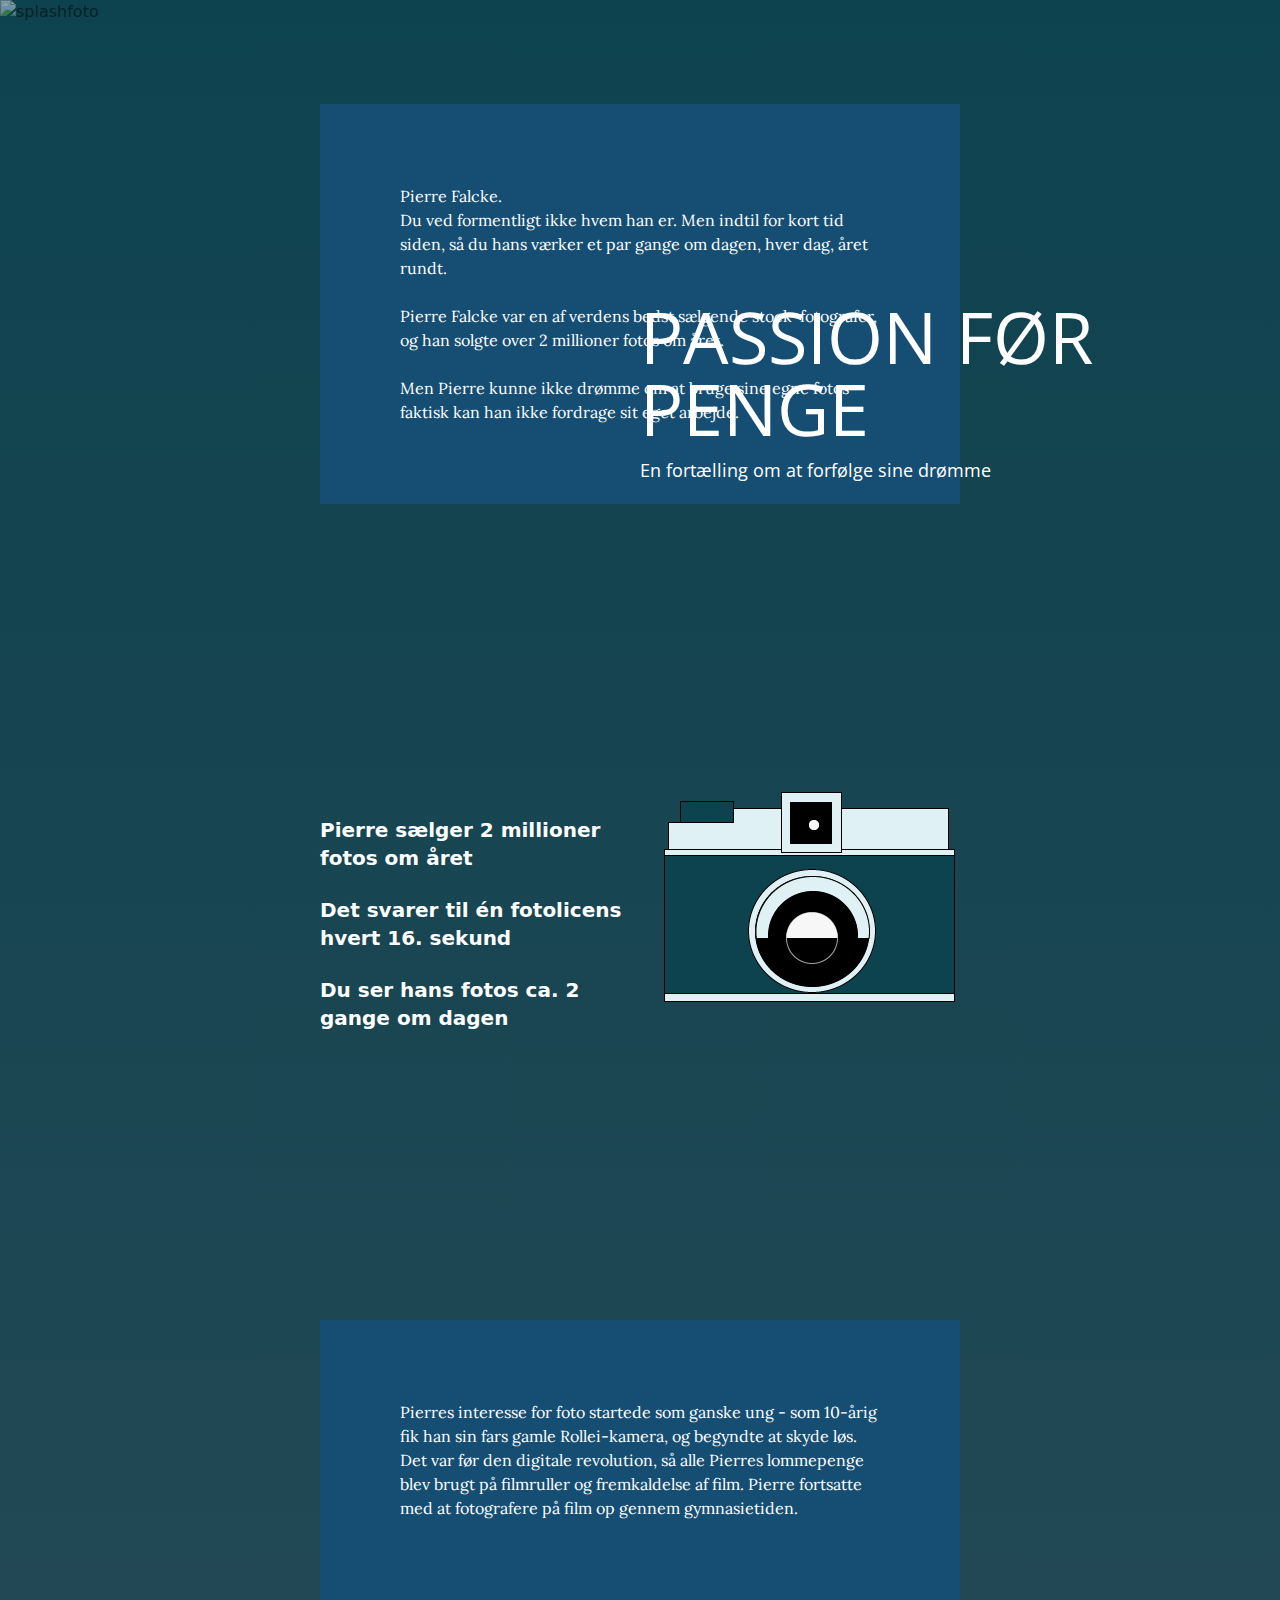
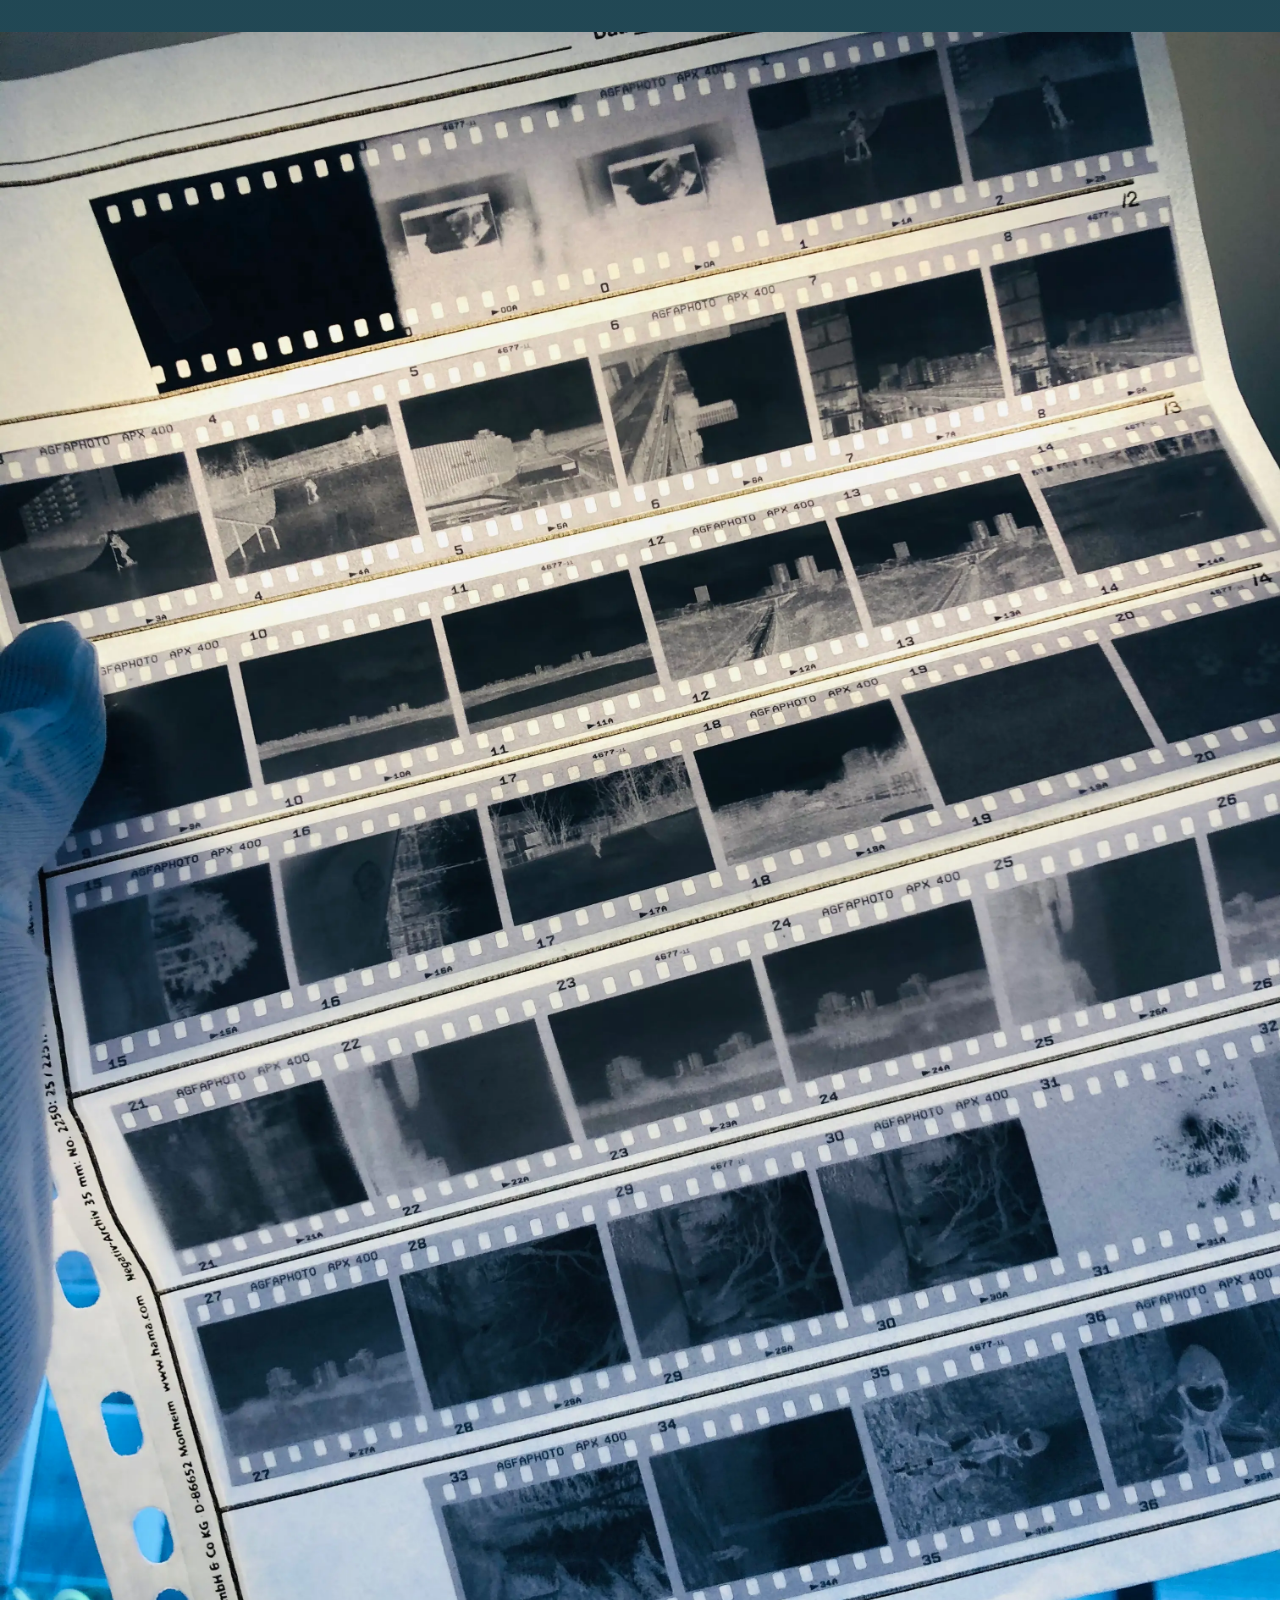
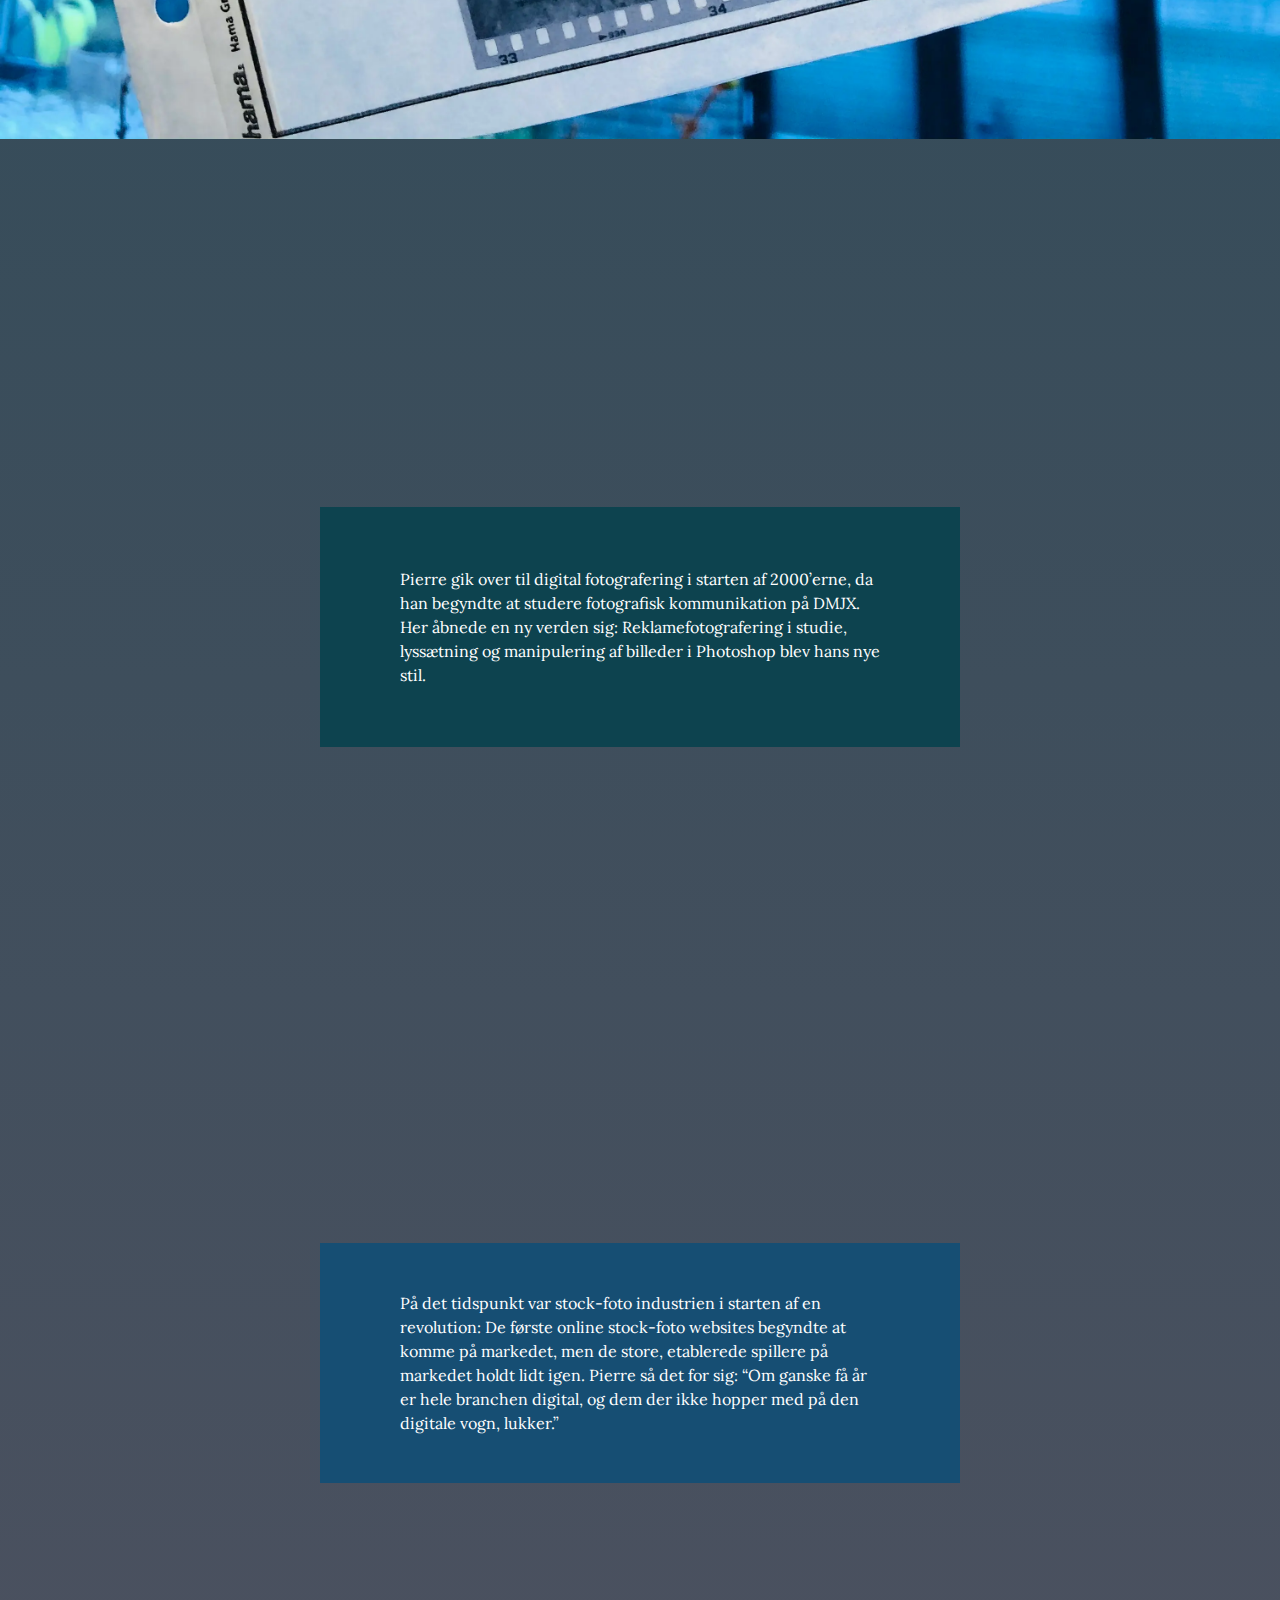
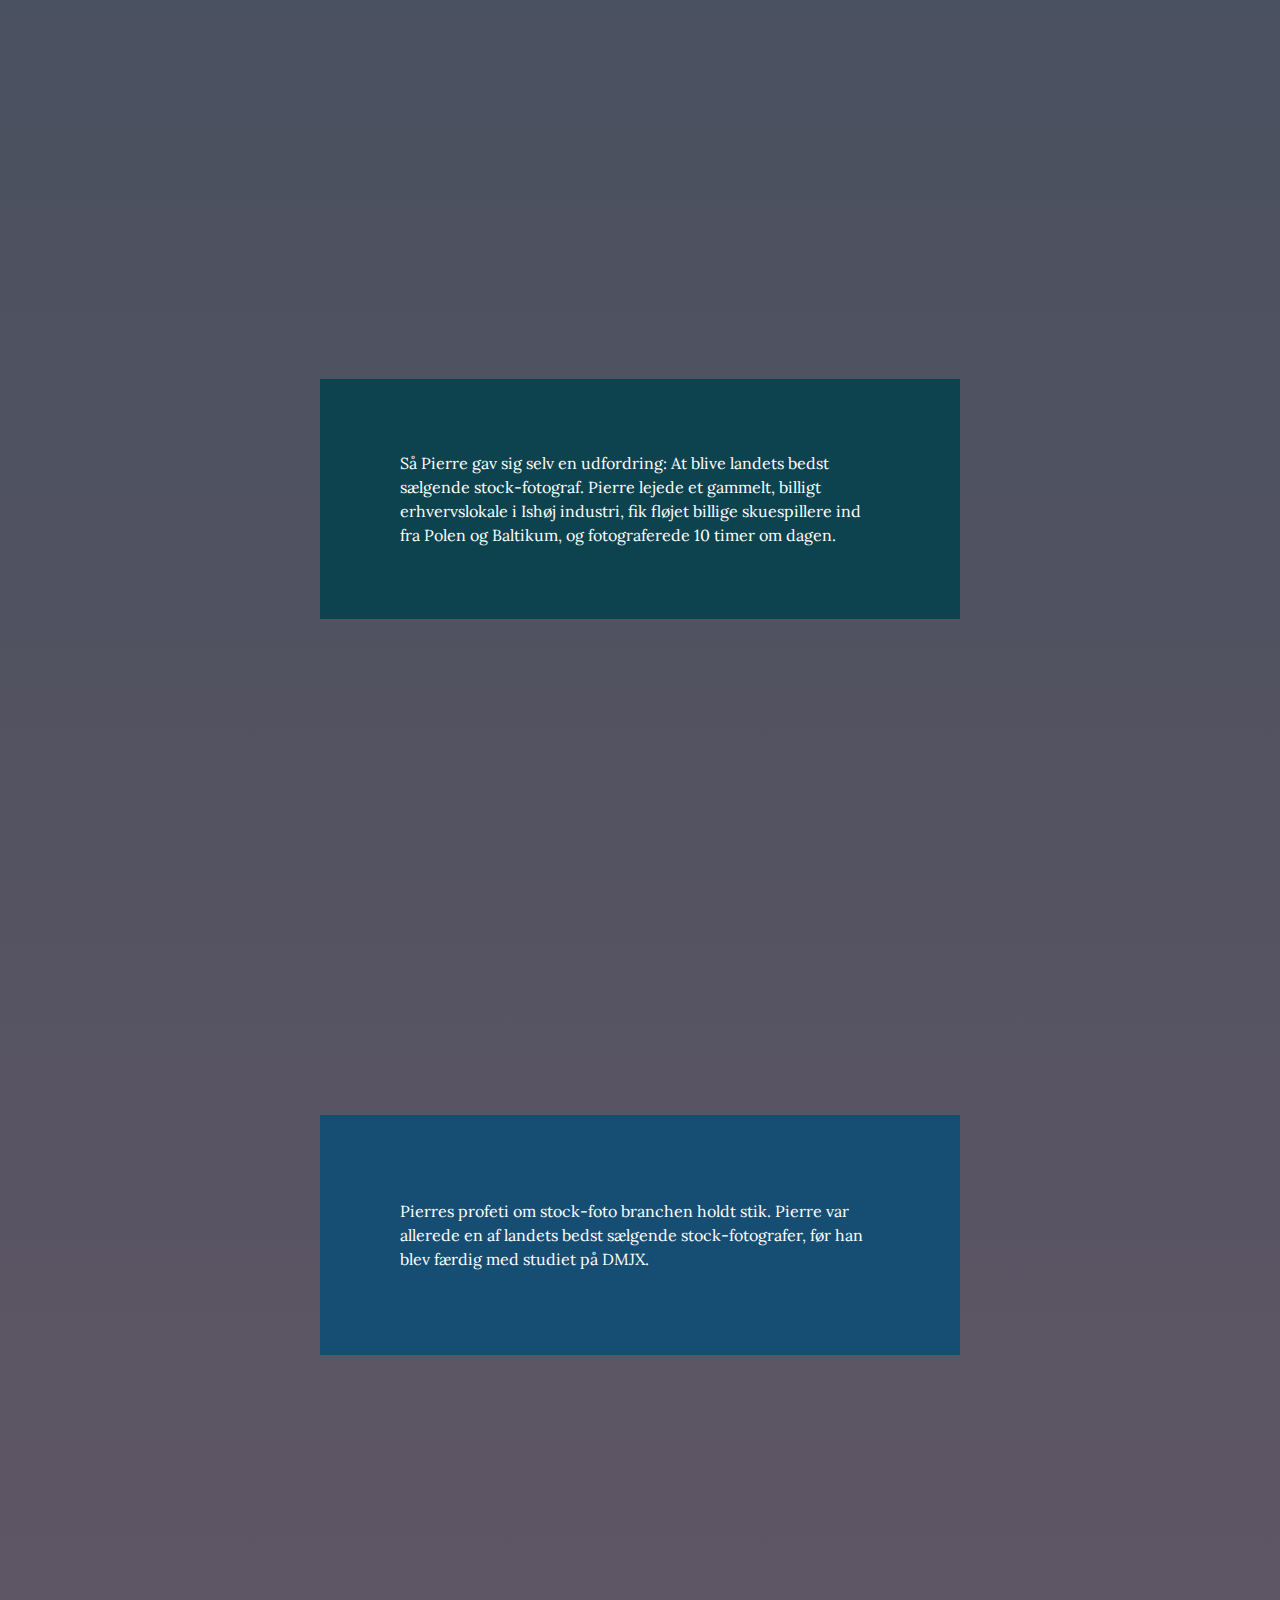
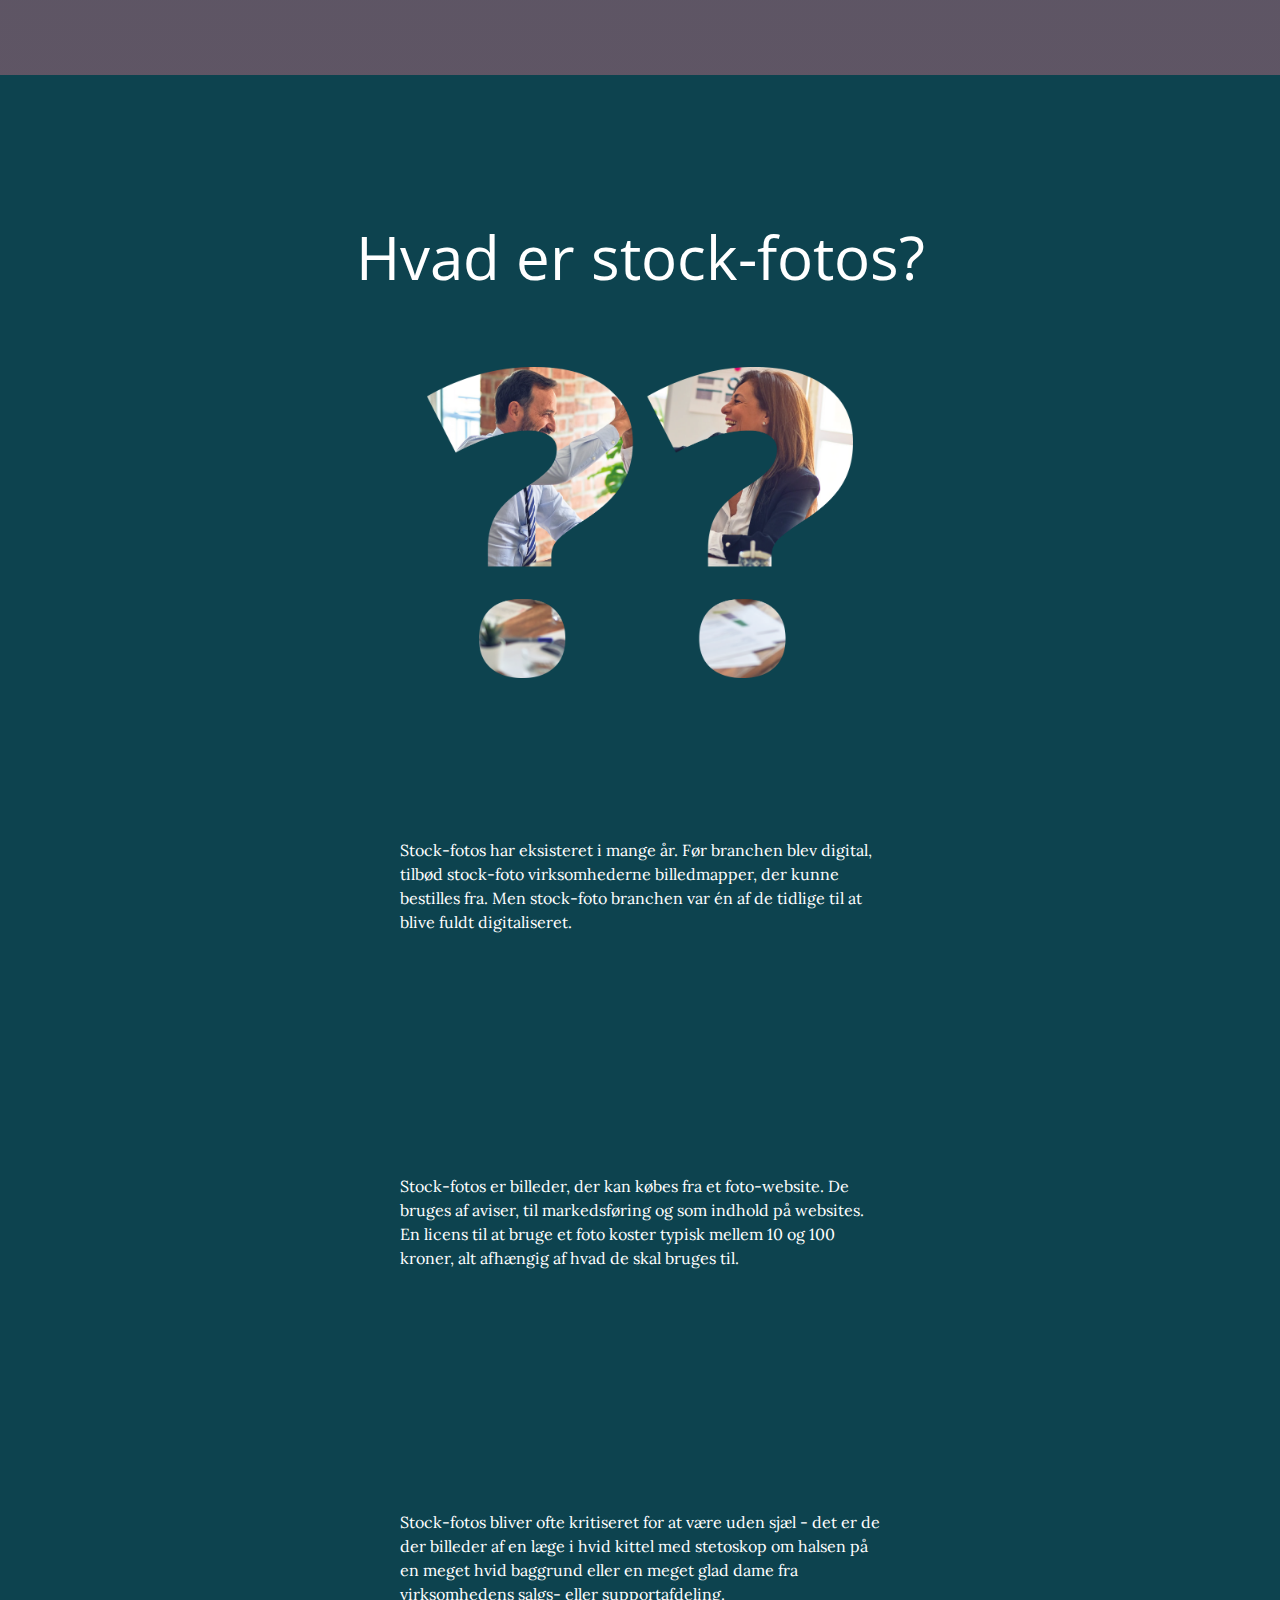
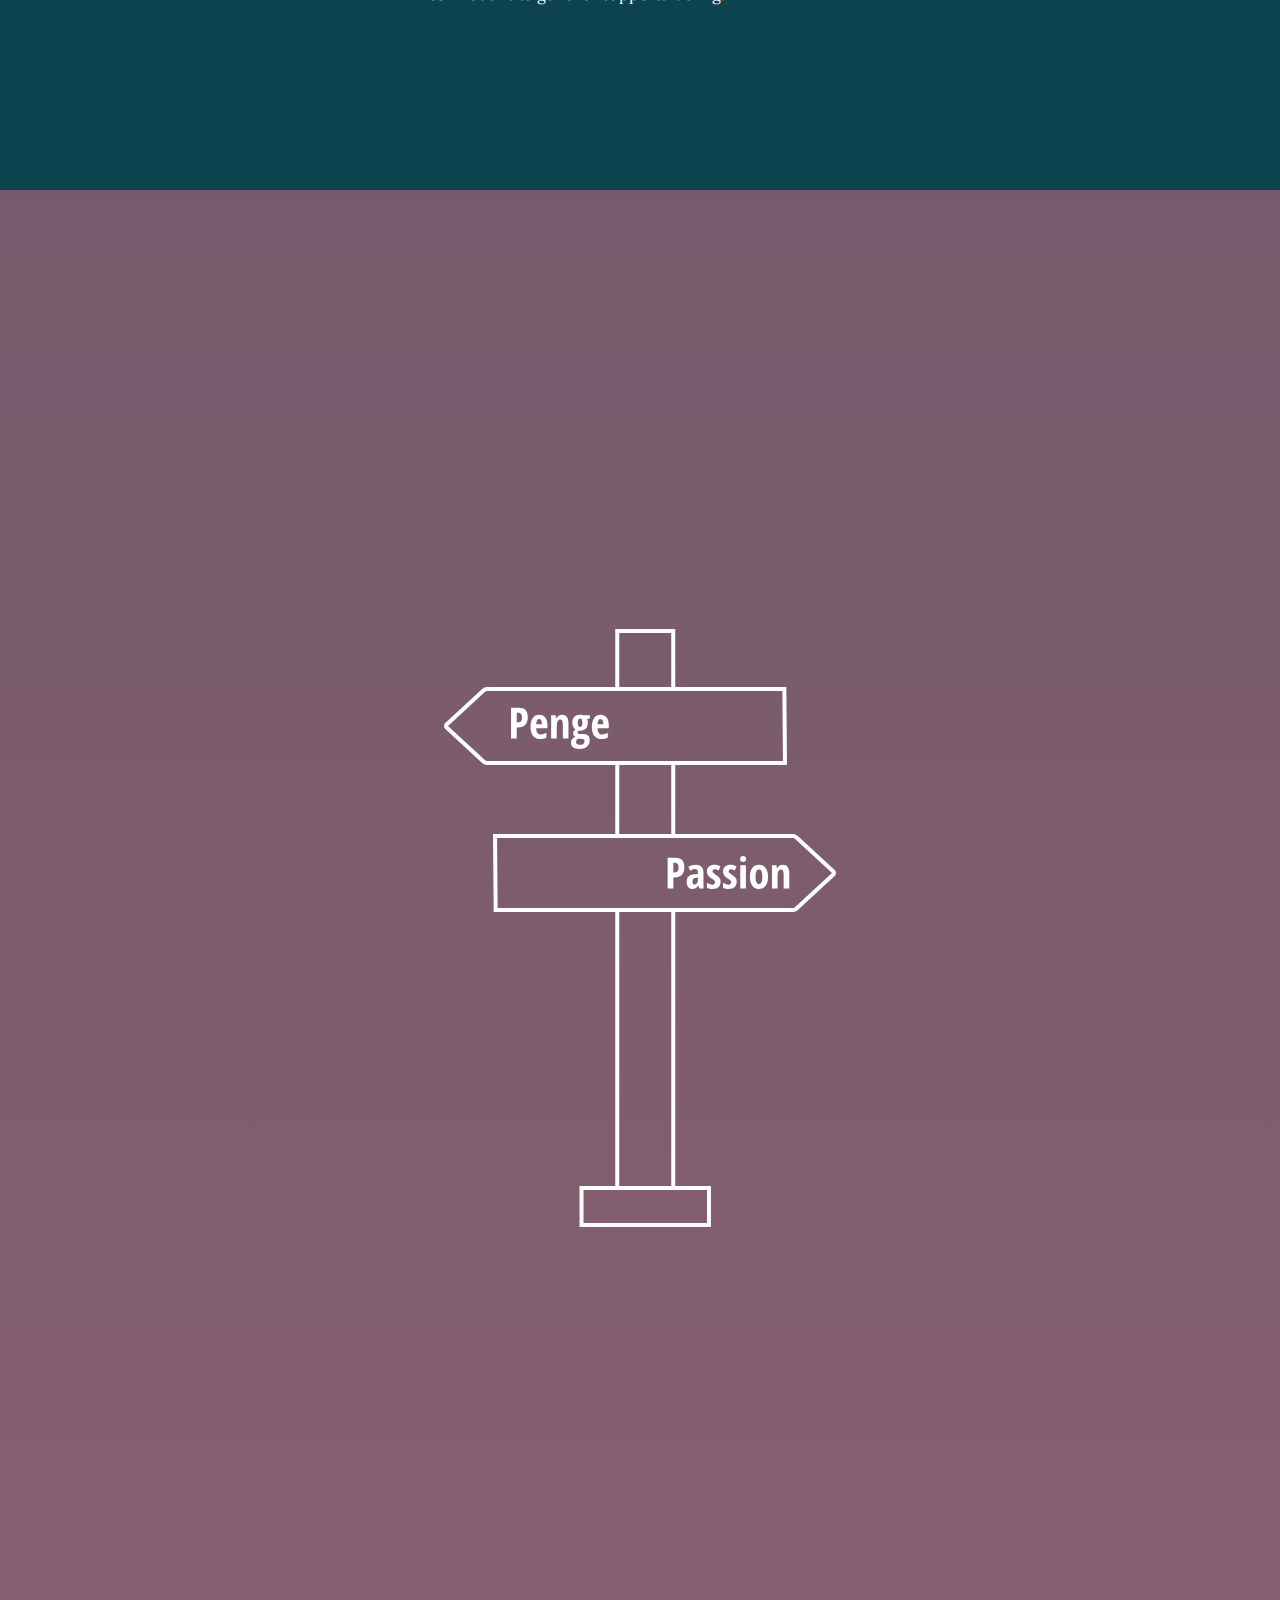
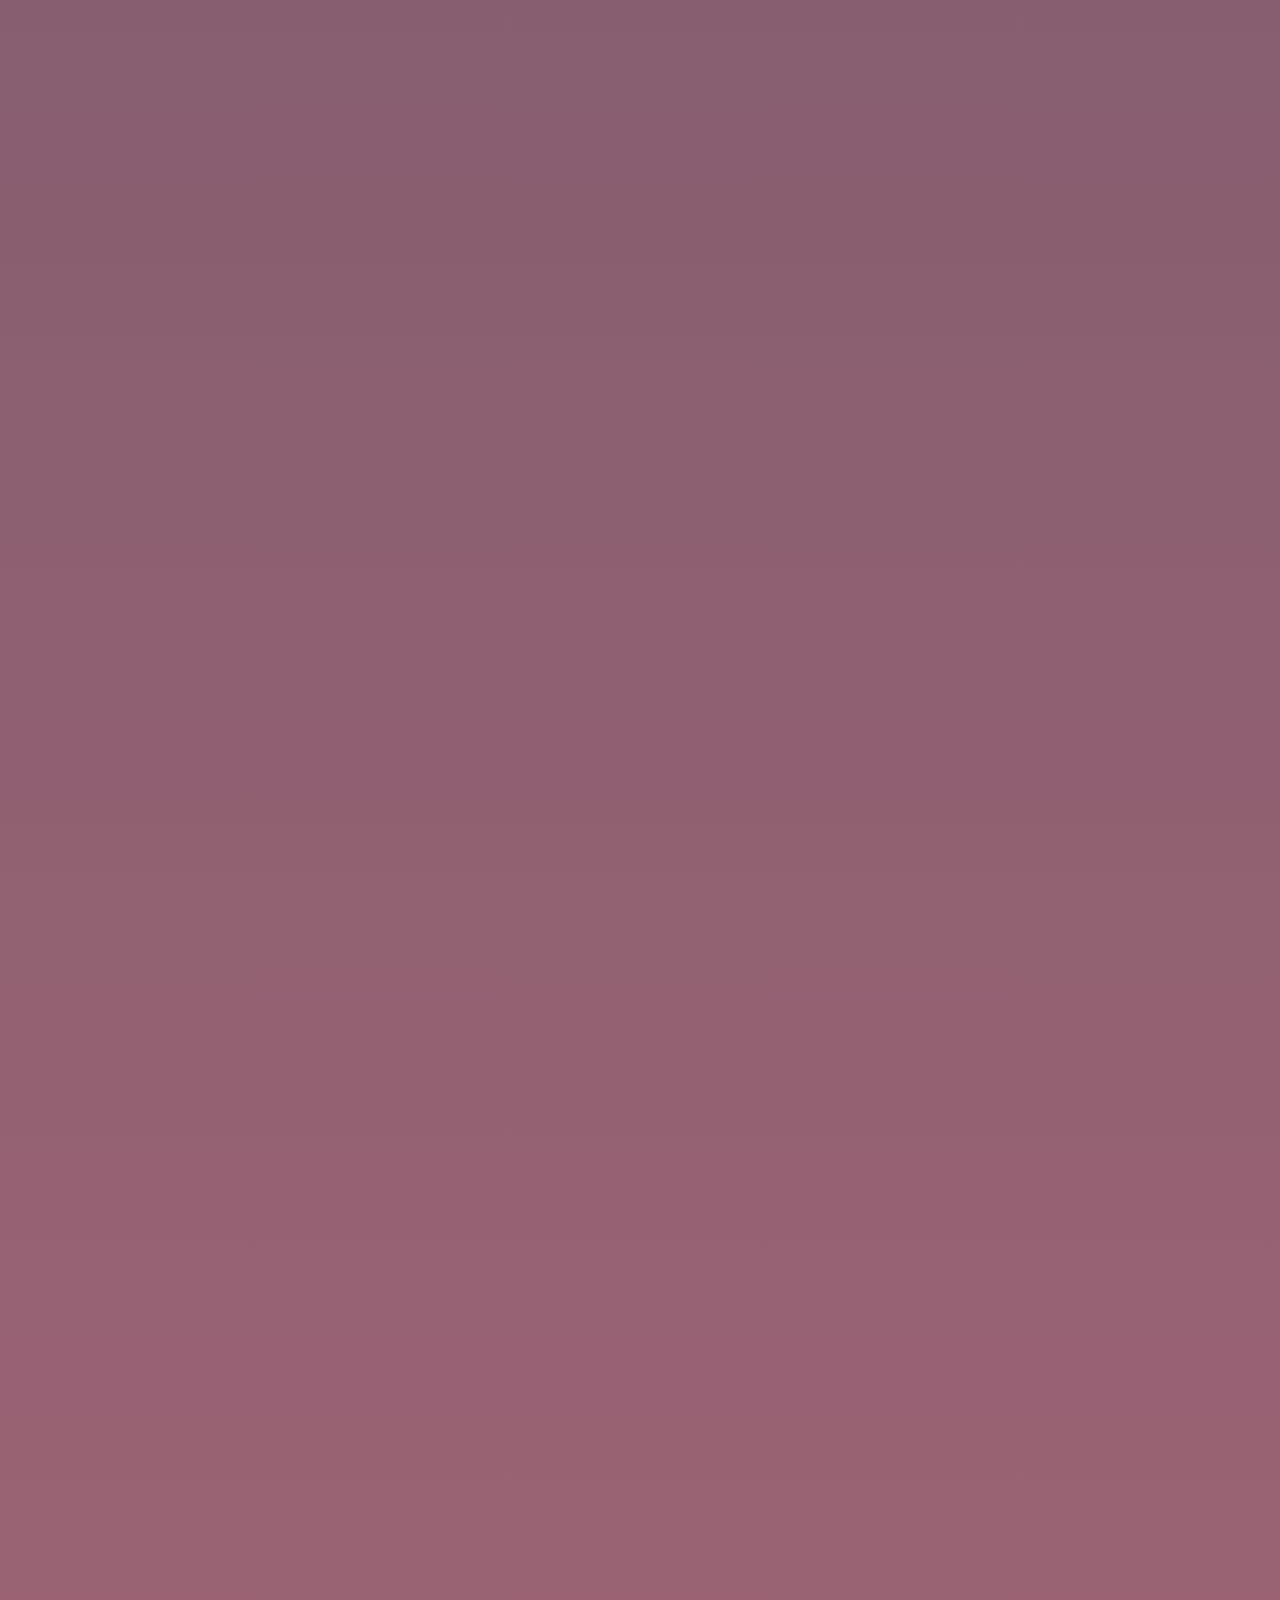
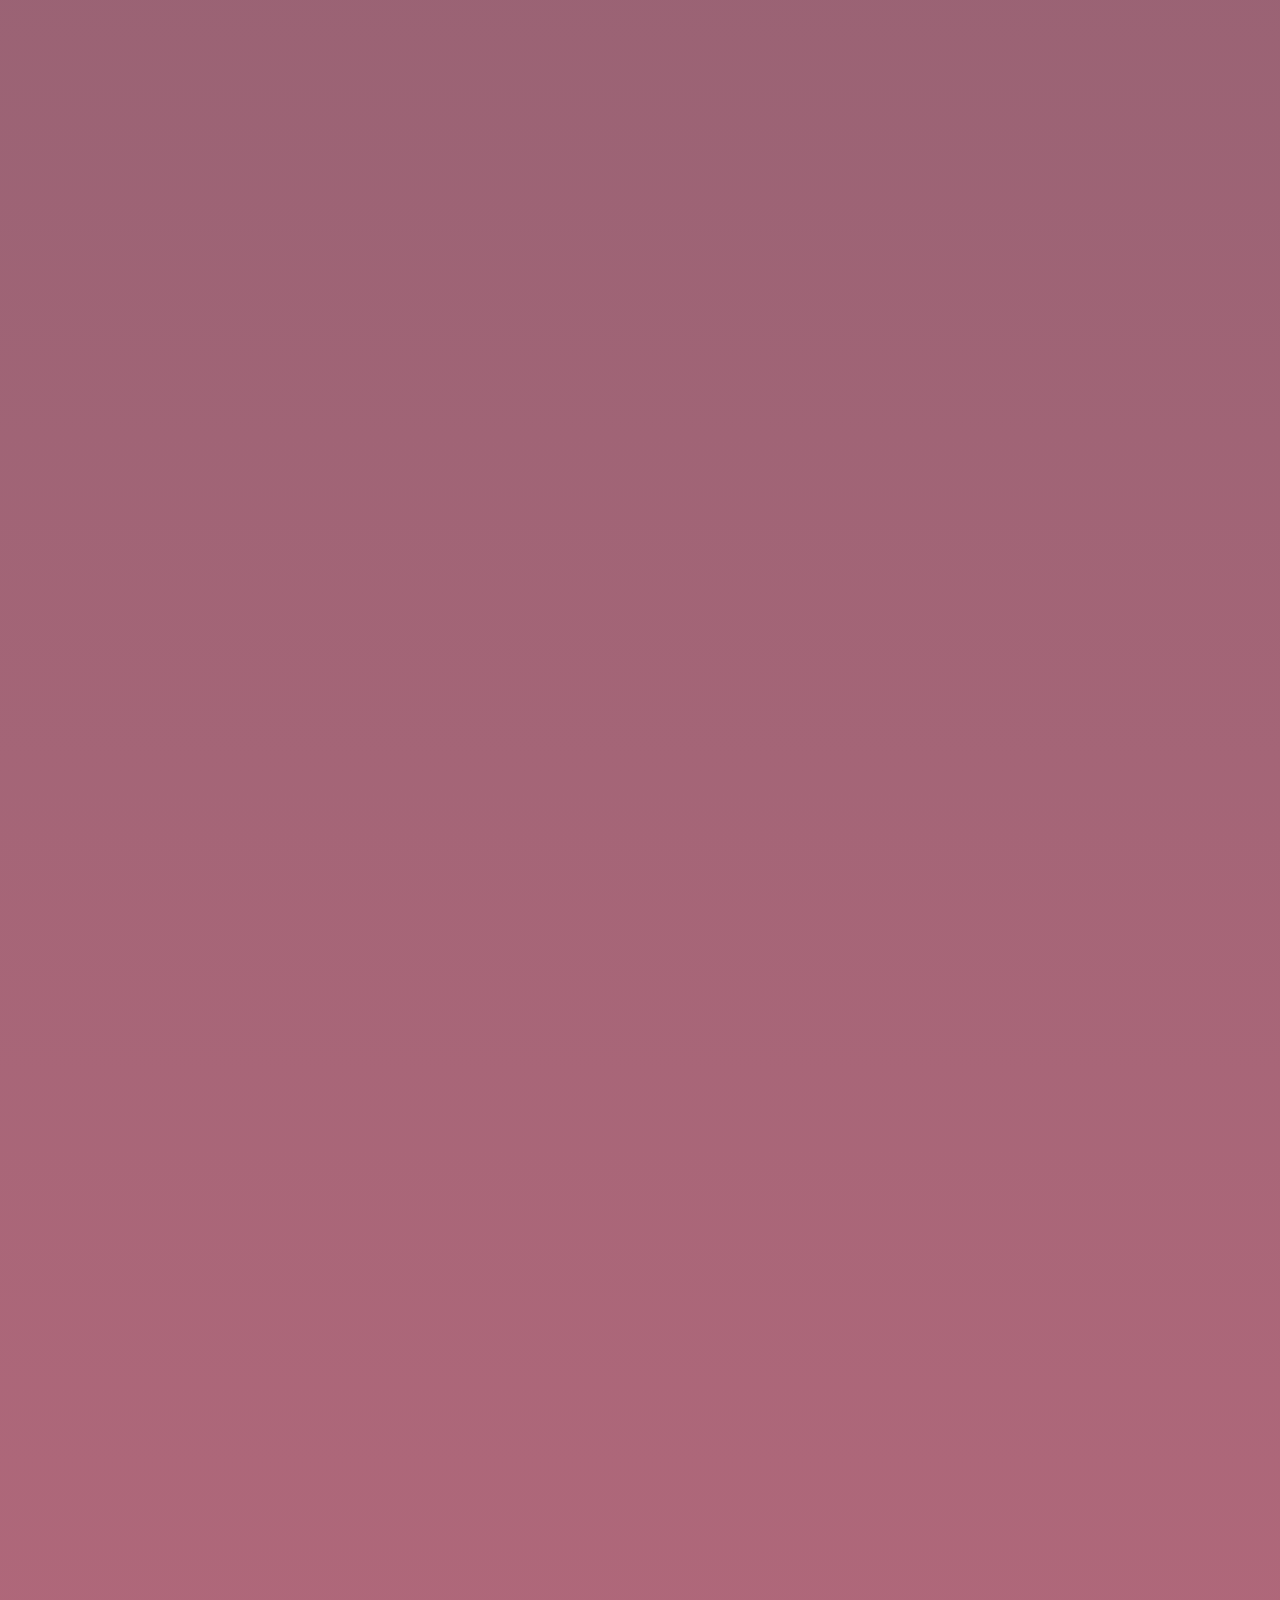
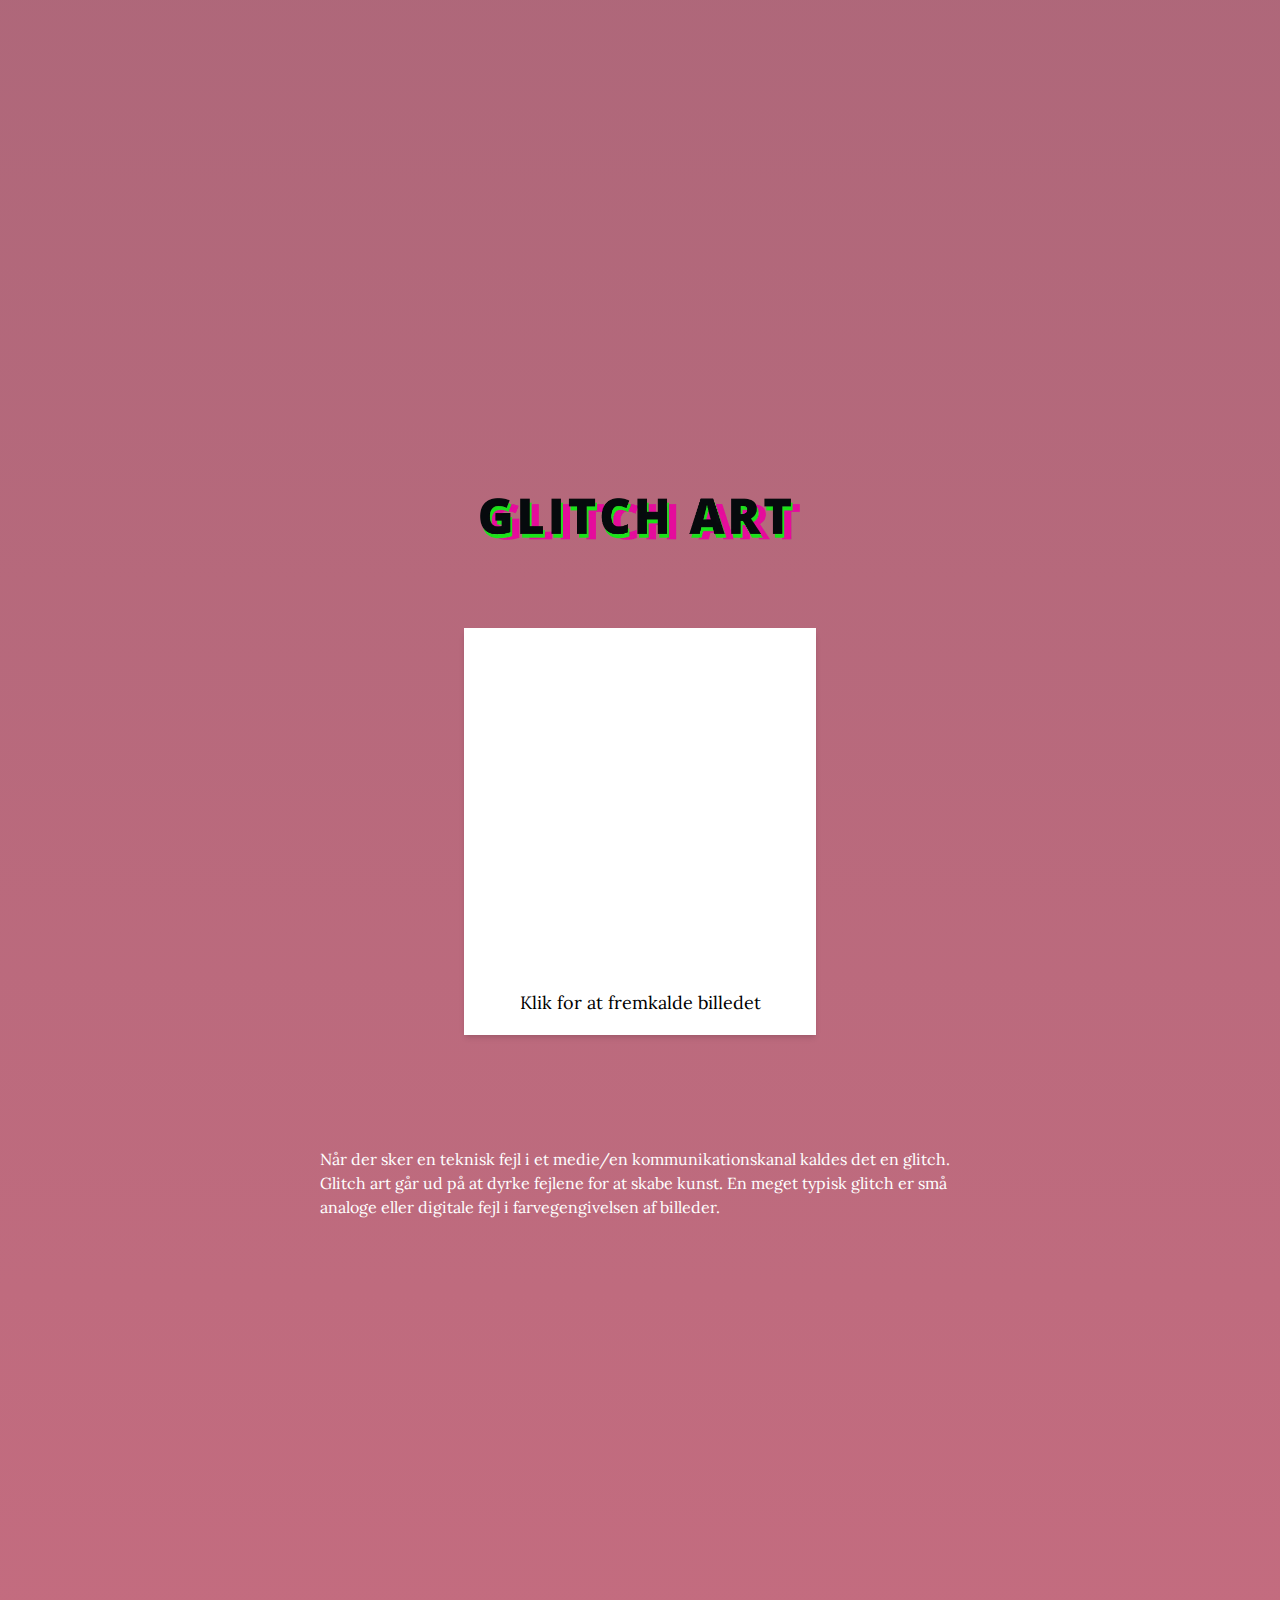
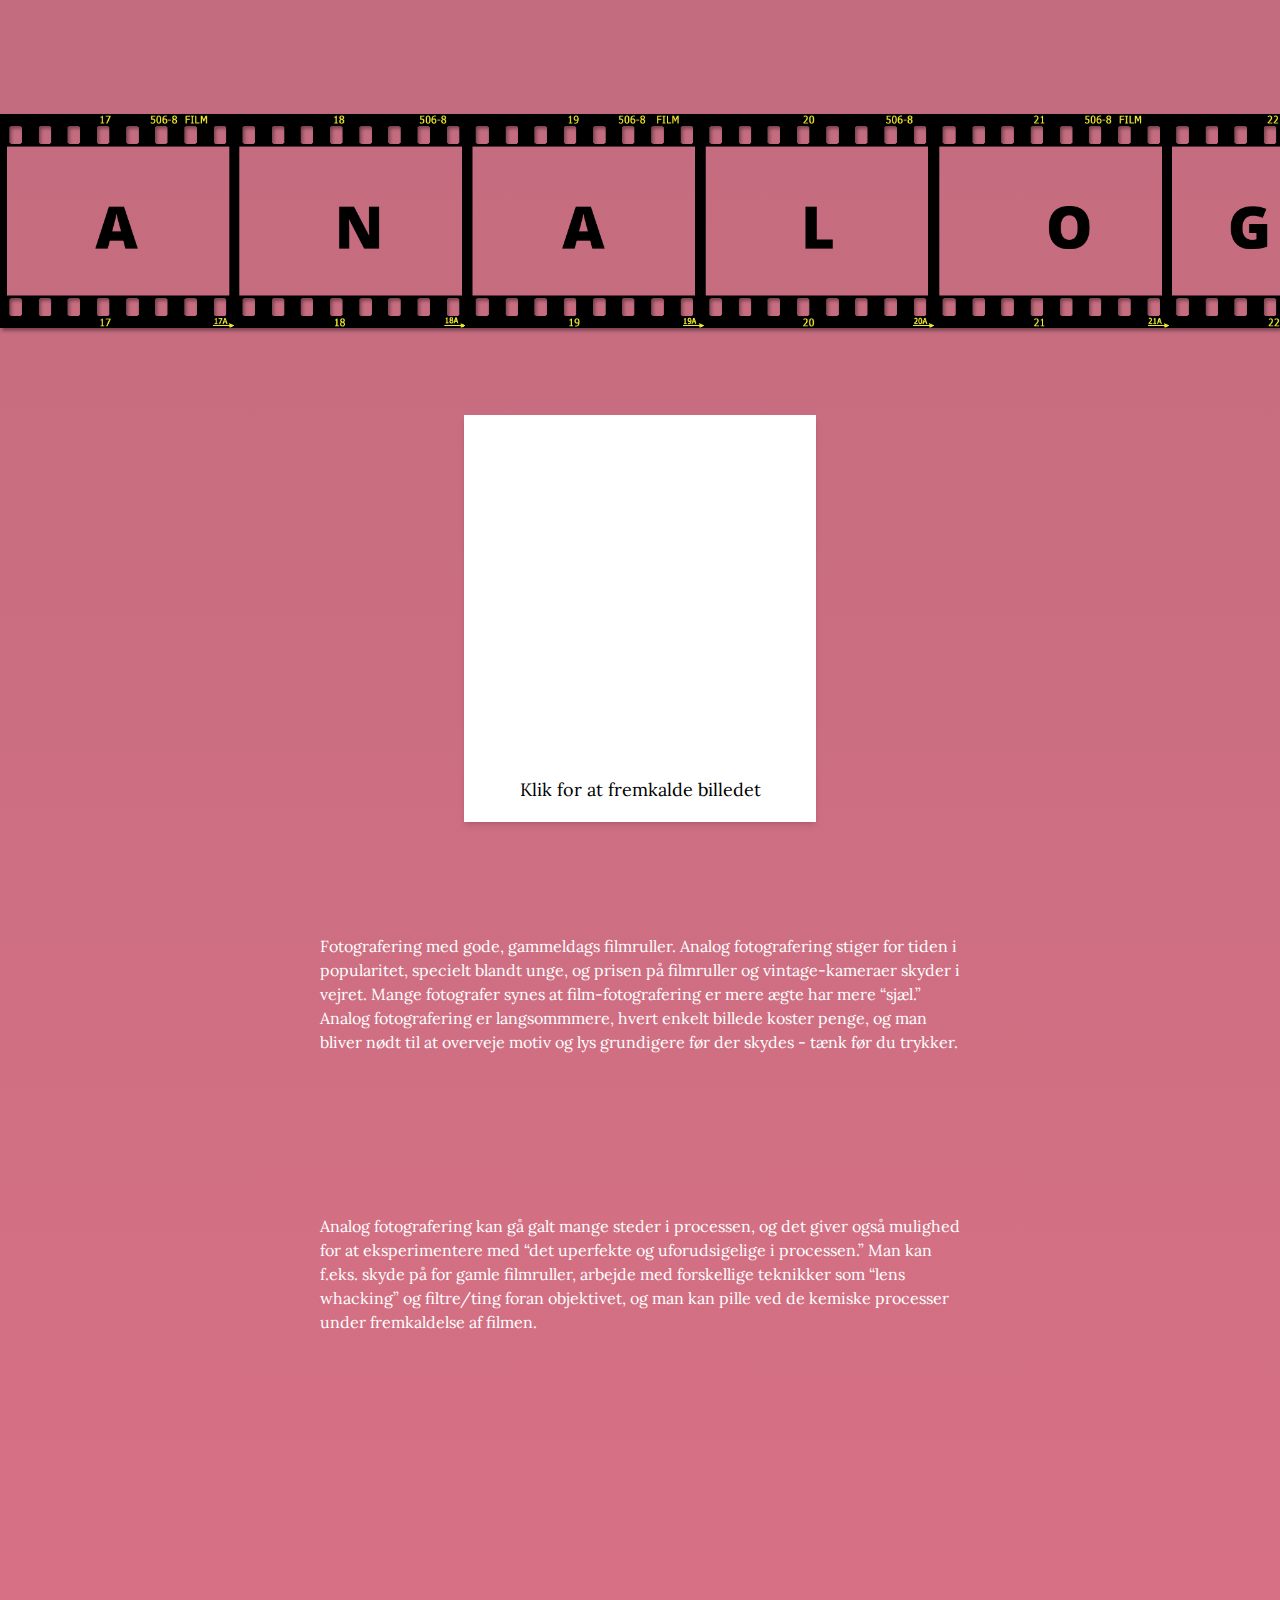
==== index.html @ abbef08d "Updates" ====
<!DOCTYPE html>
<html lang="en">
  <head>
    <meta charset="UTF-8" />
    <link rel="icon" type="image/svg+xml" href="/vite.svg" />
    <meta name="viewport" content="width=device-width, initial-scale=1.0" />
    <title>Vite App</title>
    
    <link rel="preconnect" href="https://fonts.googleapis.com" />
    <link rel="preconnect" href="https://fonts.gstatic.com" crossorigin />
    <link
      href="https://fonts.googleapis.com/css2?family=Lora&family=Open+Sans:ital,wght@0,700;1,700&display=swap"
      rel="stylesheet"
    />
    <script type="module" crossorigin src="./assets/main.4e5299c5.js"></script>
    <link rel="stylesheet" href="./assets/index.e4c04377.css">
  </head>
  <body class="m-0 bg-gradient-to-b from-darkblue to-lyserod lg:gap-96">
    <!-- splash section -->
    <section class="">
      <div class="relative">
        <img
          src="./assets/splash.ec4f0190.png"
          alt="splashfoto"
          class="h-screen opacity-50 lg:h-auto lg:w-screen"
        />
      </div>
      <div class="absolute left-1/2 top-1/3 grid gap-3">
        <h1
          class="text-flicker-in-glow text-4xl text-white lg:top-1/2 lg:left-1/2 lg:text-7xl"
        >
          PASSION FØR PENGE
        </h1>
        <h3
          class="text-flicker-in-glow text-sm text-white lg:top-3/4 lg:text-lg"
        >
          En fortælling om at forfølge sine drømme
        </h3>
      </div>
    </section>

    <!-- section 1 -->
    <section class="mb-72">
      <div class="mx-6 bg-purple p-8 text-white lg:mx-80 lg:mt-20 lg:p-20">
        <p class="text-sm lg:text-base">
          Pierre Falcke. <br />
          Du ved formentligt ikke hvem han er. Men indtil for kort tid siden, så
          du hans værker et par gange om dagen, hver dag, året rundt.
        </p>
        <p class="pt-4 text-sm lg:pt-6 lg:text-base">
          Pierre Falcke var en af verdens bedst sælgende stock-fotografer, og
          han solgte over 2 millioner fotos om året.
        </p>
        <p class="pt-4 text-sm lg:pt-6 lg:text-base">
          Men Pierre kunne ikke drømme om at bruge sine egne fotos - faktisk kan
          han ikke fordrage sit eget arbejde.
        </p>
      </div>
    </section>

    <!-- section 2 -->
    <section class="mb-72">
      <div
        class="mx-6 grid gap-28 text-white lg:mx-80 lg:mt-20 lg:grid lg:grid-cols-2 lg:gap-9"
      >
        <div
          class="staggeranimation flex items-center gap-6 text-lg font-bold lg:text-xl"
        >
          <ul>
            <li class="pt-6">Pierre sælger 2 millioner fotos om året</li>
            <li class="pt-6">Det svarer til én fotolicens hvert 16. sekund</li>
            <li class="pt-6">Du ser hans fotos ca. 2 gange om dagen</li>
          </ul>
        </div>
        <div class="grid justify-items-center">
          <img src="./assets/kamera1.8981933a.png" alt="" />
        </div>
      </div>
    </section>

    <!-- section 3 -->
    <section class="mb-72">
      <div
        class="sticky top-1/3 m-8 bg-purple p-6 text-white lg:mx-80 lg:mt-20 lg:p-20"
      >
        <p class="text-sm lg:text-base">
          Pierres interesse for foto startede som ganske ung - som 10-årig fik
          han sin fars gamle Rollei-kamera, og begyndte at skyde løs. Det var
          før den digitale revolution, så alle Pierres lommepenge blev brugt på
          filmruller og fremkaldelse af film. Pierre fortsatte med at
          fotografere på film op gennem gymnasietiden.
        </p>
      </div>
      <div class="">
        <div class="-z-10">
          <img class="" src="./assets/filmfoto.cca185fd.webp" alt="fotoaffilm" />
        </div>
      </div>
    </section>

    <!-- section 4 -->
    <!-- farvet kasser sticky -->
    <section class="mb-72 grid gap-96">
      <div class="sticky top-28 flex items-center">
        <div
          class="m-8 flex h-52 items-center bg-darkblue p-6 text-white lg:mx-80 lg:mt-20 lg:h-60 lg:p-20"
        >
          <p class="text-sm lg:text-base">
            Pierre gik over til digital fotografering i starten af 2000’erne, da
            han begyndte at studere fotografisk kommunikation på DMJX. Her
            åbnede en ny verden sig: Reklamefotografering i studie, lyssætning
            og manipulering af billeder i Photoshop blev hans nye stil.
          </p>
        </div>
      </div>
      <div class="sticky top-28 flex items-center">
        <div
          class="m-8 flex h-52 items-center bg-purple p-6 text-white lg:mx-80 lg:mt-20 lg:h-60 lg:p-20"
        >
          <p class="text-sm lg:text-base">
            På det tidspunkt var stock-foto industrien i starten af en
            revolution: De første online stock-foto websites begyndte at komme
            på markedet, men de store, etablerede spillere på markedet holdt
            lidt igen. Pierre så det for sig: “Om ganske få år er hele branchen
            digital, og dem der ikke hopper med på den digitale vogn, lukker.”
          </p>
        </div>
      </div>
      <div class="sticky top-28 flex items-center">
        <div
          class="m-8 flex h-52 items-center bg-darkblue p-6 text-white lg:mx-80 lg:mt-20 lg:h-60 lg:p-20"
        >
          <p class="text-sm lg:text-base">
            Så Pierre gav sig selv en udfordring: At blive landets bedst
            sælgende stock-fotograf. Pierre lejede et gammelt, billigt
            erhvervslokale i Ishøj industri, fik fløjet billige skuespillere ind
            fra Polen og Baltikum, og fotograferede 10 timer om dagen.
          </p>
        </div>
      </div>
      <div class="sticky top-28 flex items-center">
        <div
          class="m-8 flex h-52 items-center bg-purple p-6 text-white lg:mx-80 lg:mt-20 lg:h-60 lg:p-20"
        >
          <p class="text-sm lg:text-base">
            Pierres profeti om stock-foto branchen holdt stik. Pierre var
            allerede en af landets bedst sælgende stock-fotografer, før han blev
            færdig med studiet på DMJX.
          </p>
        </div>
      </div>
    </section>

    <!-- section 5 -->
    <section class="mb-72 bg-darkblue lg:mt-40 lg:py-10">
      <h2
        class="m-8 mb-20 pt-8 text-center text-2xl text-white lg:mx-80 lg:mt-20 lg:text-6xl"
      >
        Hvad er stock-fotos?
      </h2>

      <img
        src="./assets/spgrsmaal.8154d9b9.png"
        alt="Stockfoto"
        class="mx-auto mb-20 w-80 lg:mx-auto lg:w-1/3"
      />

      <div class="pb-8">
        <p
          class="m-8 mb-20 text-sm text-white lg:mx-80 lg:mt-20 lg:p-20 lg:text-base"
        >
          Stock-fotos har eksisteret i mange år. Før branchen blev digital,
          tilbød stock-foto virksomhederne billedmapper, der kunne bestilles
          fra. Men stock-foto branchen var én af de tidlige til at blive fuldt
          digitaliseret.
        </p>
        <p
          class="m-8 mb-20 text-sm text-white lg:mx-80 lg:mt-10 lg:p-20 lg:text-base"
        >
          Stock-fotos er billeder, der kan købes fra et foto-website. De bruges
          af aviser, til markedsføring og som indhold på websites. En licens til
          at bruge et foto koster typisk mellem 10 og 100 kroner, alt afhængig
          af hvad de skal bruges til.
        </p>
        <p class="m-8 text-sm text-white lg:mx-80 lg:p-20 lg:text-base">
          Stock-fotos bliver ofte kritiseret for at være uden sjæl - det er de
          der billeder af en læge i hvid kittel med stetoskop om halsen på en
          meget hvid baggrund eller en meget glad dame fra virksomhedens salgs-
          eller supportafdeling.
        </p>
      </div>
    </section>

    <!-- section 6 - videobaggrund -->
    <main class="overflow-clip">
      <section id="horisontalscrollsection" class="relative h-[500vh]">
        <ul id="horisontalliste" class="sticky top-0 flex list-none">
          <li
            class="flex h-[100vh] w-[100vw] flex-auto flex-shrink-0 flex-grow-0 flex-col items-start justify-center overflow-hidden"
          >
            <img class="self-center" src="./assets/skillevej.ca6a8de9.svg" alt="skilt" />
          </li>
          <li
            class="flex h-[100vh] w-[100vw] flex-auto flex-shrink-0 flex-grow-0 flex-col items-start justify-center overflow-hidden"
          >
            <h2 class="m-8 self-center text-6xl text-white lg:text-8xl">
              En skillevej
            </h2>
          </li>
          <li
            class="flex h-[100vh] w-[100vw] flex-auto flex-shrink-0 flex-grow-0 flex-col items-start justify-center overflow-hidden"
          >
            <p class="m-8 text-sm text-white lg:mx-80 lg:mt-8 lg:text-base">
              Pierre tjente godt det følgende årti. Men stille og roligt
              begyndte billederne også at give ham kvalme. Han kunne ikke holde
              sit eget arbejde ud, og måtte finde et modsvar til alle de
              blankpolerede fotos. Noget han kunne lave med stolthed. Pierre
              bestluttede sig for at droppe stock-fotos, og vende tilbage til
              rødderne.
            </p>
          </li>
          <li
            class="flex h-[100vh] w-[100vw] flex-auto flex-shrink-0 flex-grow-0 flex-col items-start justify-center overflow-hidden"
          >
            <p class="m-8 text-sm text-white lg:mx-80 lg:mt-8 lg:text-base">
              Han søgte inspiration i analog fotografering, i Lomo-bevægelsen,
              Glitch art og polaroid fotografering, og begyndte stille og roligt
              at skabe sig en ny stil - en stil med fokus på det uperfekte, og
              hvor der er et uforudsigeligt element i det at tage billeder.
            </p>
          </li>
          <li
            class="flex h-[100vh] w-[100vw] flex-auto flex-shrink-0 flex-grow-0 flex-col items-start justify-center overflow-hidden"
          >
            <p class="m-8 text-sm text-white lg:mx-80 lg:mt-8 lg:text-base">
              Pierre tog det endda så vidt at han ikke kun droppede at tage
              stock-fotos. Han fjernede også alle stock-fotos fra de tjenester,
              han solgte sine fotos hos. Han gik fra at være en god
              forretningsdrivende til at blive en vaskeægte boheme-type på
              rekordtid.
            </p>
          </li>
        </ul>
      </section>
    </main>

    <!-- section 7  -->
    <section class="mx-8 mb-72 grid lg:mx-80">
      <!-- overskriften glitchart  -->
      <div class="mb-8">
        <img
          src="./assets/glitchart.53cfce72.webp"
          alt=""
          class="mx-auto mb-14 w-72 lg:mx-auto lg:mt-80 lg:w-1/2"
        />
      </div>
      <!-- selve polaroid  -->
      <div class="mb-8 bg-white p-4 shadow-md lg:mx-36">
        <img
          id="glitch"
          src="./assets/glitchart2.94e7ec14.webp"
          alt="glitch"
          class="h-auto min-w-full cursor-min opacity-0"
        />
        <div>
          <p class="pt-3 text-center text-sm lg:text-lg lg:leading-8">
            Klik for at fremkalde billedet
          </p>
        </div>
      </div>
      <!-- tekst under polaroid  -->
      <div class="">
        <p class="text-sm text-white lg:mt-20 lg:mb-40 lg:text-base">
          Når der sker en teknisk fejl i et medie/en kommunikationskanal kaldes
          det en glitch. Glitch art går ud på at dyrke fejlene for at skabe
          kunst. En meget typisk glitch er små analoge eller digitale fejl i
          farvegengivelsen af billeder.
        </p>
      </div>
    </section>

    <!-- section 8 -->
    <!-- nr 2 polaroid -->
    <section class="mb-72">
      <!-- Film stribe analog  -->
      <img src="./assets/analogfilmstribe.66779773.webp" alt="filmstribe" class="mb-8" />

      <div class="mx-8 mt-10 grid lg:mx-80">
        <!-- selve polaroid  -->
        <div class="mb-8 bg-white p-4 shadow-md lg:mx-36">
          <img
            id="analog"
            src="./assets/udstyr2.8bdf9395.webp"
            alt="glitch"
            class="fade-in-image h-auto min-w-full cursor-min opacity-0"
          />

          <div>
            <p class="pt-3 text-center text-sm lg:text-lg lg:leading-8">
              Klik for at fremkalde billedet
            </p>
          </div>
        </div>
        <!-- tekst under polaroid  -->
        <div class="">
          <p class="mb-8 text-sm text-white lg:mt-20 lg:mb-40 lg:text-base">
            Fotografering med gode, gammeldags filmruller. Analog fotografering
            stiger for tiden i popularitet, specielt blandt unge, og prisen på
            filmruller og vintage-kameraer skyder i vejret. Mange fotografer
            synes at film-fotografering er mere ægte har mere “sjæl.” Analog
            fotografering er langsommmere, hvert enkelt billede koster penge, og
            man bliver nødt til at overveje motiv og lys grundigere før der
            skydes - tænk før du trykker.
          </p>
          <p class="text-sm text-white lg:mt-20 lg:mb-40 lg:text-base">
            Analog fotografering kan gå galt mange steder i processen, og det
            giver også mulighed for at eksperimentere med “det uperfekte og
            uforudsigelige i processen.” Man kan f.eks. skyde på for gamle
            filmruller, arbejde med forskellige teknikker som “lens whacking” og
            filtre/ting foran objektivet, og man kan pille ved de kemiske
            processer under fremkaldelse af filmen.
          </p>
        </div>
      </div>
    </section>

    <!-- section 9 -->
    <!-- Citat -->
    <section class="mb-72">
      <h2
        class="text-shadow-pop-bottom m-8 text-3xl text-white lg:mx-80 lg:mt-20 lg:mb-40 lg:text-6xl lg:leading-tight"
      >
        "Nu kan jeg leve livet igen. Jeg føler mig frisk. Jeg føler mig fri. Jeg
        føler mig genfødt.
      </h2>
    </section>

    <!-- section 10 -->
    <section>
      <div class="">
        <div class="-z-30">
          <video
            src="./assets/video.0a9a60df.mp4"
            autoplay
            loop
            muted
            class="my-10 opacity-50 lg:absolute lg:z-10 lg:my-0 lg:min-h-full lg:w-full lg:min-w-full lg:max-w-none"
            id="videofil"
          ></video>
        </div>

        <div class="lg:pt-20">
          <h2
            class="relative z-30 ml-8 mb-8 text-2xl text-white lg:mx-80 lg:mt-20 lg:text-4xl"
          >
            En ny begyndelse
          </h2>
          <p
            class="relative z-30 ml-8 text-sm text-white lg:mx-80 lg:mb-20 lg:mt-6 lg:text-base"
          >
            Men Pierre er glad for sin beslutning. Indkomsten er lavere nu, men
            han har stadig lidt penge på kontoen, og studerer nu
            kunstfotografering på fotoskolen Fatamorgana. Han glæder sig over
            hver dags kunstneriske eksperimenter, og er for første gang i sit
            liv rigtig stolt af sit arbejde. Som Pierre selv udtrykker det: “Det
            interessante ligger i fejlen. Et foto med masser af fejl er
            interessant. Jeg eksperimenterer med udstyr og teknik, og skaber nye
            visuelle udtryk. Det uperfekte er perfekt.”
          </p>
          <p
            class="relative z-30 ml-8 mt-8 text-sm text-white lg:mx-80 lg:mb-40 lg:text-base"
          >
            Karrieren begynder også så småt også at gå den rette vej: Pierre er
            begyndt at sælge fotokunst på nettet, og har udgivet sin første
            foto-bog med titlen “Lidt i fem,” som er en fotografisk odyssé om at
            slæbe en brandert hjem i de tidlige morgentimer. I forbindelse med
            udgivelsen af bogen, har han en udstilling på vej i det Kongelige
            Biblioteks fotoudstilling.
          </p>
        </div>
      </div>
    </section>
    <div
      class="progress-bar fixed left-0 top-0 right-0 h-4 w-full origin-top-left bg-gradient-to-r from-darkblue to-lyserod"
    ></div>

    <footer class="bg-slate-50 lg:grid lg:grid-cols-3 lg:py-10">
      <div class="m-8 pt-14 lg:col-span-2 lg:mx-80">
        <h2 class="text-lyserod">Pupliceret d. 16 september 2022</h2>
        <br />
        <h3 class="text-lyserod">Skrevet af:</h3>
        <p class="text-lyserod">Stefan Grage</p>
        <br />
        <h3 class="text-lyserod">Foto:</h3>
        <p class="text-lyserod">Stefan Grage</p>
        <br />
        <h3 class="text-lyserod">Kode:</h3>
        <p class="text-lyserod">Alberte, Bertil & Lærke</p>
      </div>

      <div class="-mt-20">
        <img src="./assets/kea.62559b04.png" alt="Logo_kea" />
      </div>
    </footer>

    
  </body>
</html>
---- assets/index.e4c04377.css ----
*,:before,:after{box-sizing:border-box;border-width:0;border-style:solid;border-color:#e5e7eb}:before,:after{--tw-content: ""}html{line-height:1.5;-webkit-text-size-adjust:100%;-moz-tab-size:4;-o-tab-size:4;tab-size:4;font-family:ui-sans-serif,system-ui,-apple-system,BlinkMacSystemFont,Segoe UI,Roboto,Helvetica Neue,Arial,Noto Sans,sans-serif,"Apple Color Emoji","Segoe UI Emoji",Segoe UI Symbol,"Noto Color Emoji"}body{margin:0;line-height:inherit}hr{height:0;color:inherit;border-top-width:1px}abbr:where([title]){-webkit-text-decoration:underline dotted;text-decoration:underline dotted}h1,h2,h3,h4,h5,h6{font-size:inherit;font-weight:inherit}a{color:inherit;text-decoration:inherit}b,strong{font-weight:bolder}code,kbd,samp,pre{font-family:ui-monospace,SFMono-Regular,Menlo,Monaco,Consolas,Liberation Mono,Courier New,monospace;font-size:1em}small{font-size:80%}sub,sup{font-size:75%;line-height:0;position:relative;vertical-align:baseline}sub{bottom:-.25em}sup{top:-.5em}table{text-indent:0;border-color:inherit;border-collapse:collapse}button,input,optgroup,select,textarea{font-family:inherit;font-size:100%;font-weight:inherit;line-height:inherit;color:inherit;margin:0;padding:0}button,select{text-transform:none}button,[type=button],[type=reset],[type=submit]{-webkit-appearance:button;background-color:transparent;background-image:none}:-moz-focusring{outline:auto}:-moz-ui-invalid{box-shadow:none}progress{vertical-align:baseline}::-webkit-inner-spin-button,::-webkit-outer-spin-button{height:auto}[type=search]{-webkit-appearance:textfield;outline-offset:-2px}::-webkit-search-decoration{-webkit-appearance:none}::-webkit-file-upload-button{-webkit-appearance:button;font:inherit}summary{display:list-item}blockquote,dl,dd,h1,h2,h3,h4,h5,h6,hr,figure,p,pre{margin:0}fieldset{margin:0;padding:0}legend{padding:0}ol,ul,menu{list-style:none;margin:0;padding:0}textarea{resize:vertical}input::-moz-placeholder,textarea::-moz-placeholder{opacity:1;color:#9ca3af}input::placeholder,textarea::placeholder{opacity:1;color:#9ca3af}button,[role=button]{cursor:pointer}:disabled{cursor:default}img,svg,video,canvas,audio,iframe,embed,object{display:block;vertical-align:middle}img,video{max-width:100%;height:auto}[type=text],[type=email],[type=url],[type=password],[type=number],[type=date],[type=datetime-local],[type=month],[type=search],[type=tel],[type=time],[type=week],[multiple],textarea,select{-webkit-appearance:none;-moz-appearance:none;appearance:none;background-color:#fff;border-color:#6b7280;border-width:1px;border-radius:0;padding:.5rem .75rem;font-size:1rem;line-height:1.5rem;--tw-shadow: 0 0 #0000}[type=text]:focus,[type=email]:focus,[type=url]:focus,[type=password]:focus,[type=number]:focus,[type=date]:focus,[type=datetime-local]:focus,[type=month]:focus,[type=search]:focus,[type=tel]:focus,[type=time]:focus,[type=week]:focus,[multiple]:focus,textarea:focus,select:focus{outline:2px solid transparent;outline-offset:2px;--tw-ring-inset: var(--tw-empty, );--tw-ring-offset-width: 0px;--tw-ring-offset-color: #fff;--tw-ring-color: #2563eb;--tw-ring-offset-shadow: var(--tw-ring-inset) 0 0 0 var(--tw-ring-offset-width) var(--tw-ring-offset-color);--tw-ring-shadow: var(--tw-ring-inset) 0 0 0 calc(1px + var(--tw-ring-offset-width)) var(--tw-ring-color);box-shadow:var(--tw-ring-offset-shadow),var(--tw-ring-shadow),var(--tw-shadow);border-color:#2563eb}input::-moz-placeholder,textarea::-moz-placeholder{color:#6b7280;opacity:1}input::placeholder,textarea::placeholder{color:#6b7280;opacity:1}::-webkit-datetime-edit-fields-wrapper{padding:0}::-webkit-date-and-time-value{min-height:1.5em}::-webkit-datetime-edit,::-webkit-datetime-edit-year-field,::-webkit-datetime-edit-month-field,::-webkit-datetime-edit-day-field,::-webkit-datetime-edit-hour-field,::-webkit-datetime-edit-minute-field,::-webkit-datetime-edit-second-field,::-webkit-datetime-edit-millisecond-field,::-webkit-datetime-edit-meridiem-field{padding-top:0;padding-bottom:0}select{background-image:url("data:image/svg+xml,%3csvg xmlns='http://www.w3.org/2000/svg' fill='none' viewBox='0 0 20 20'%3e%3cpath stroke='%236b7280' stroke-linecap='round' stroke-linejoin='round' stroke-width='1.5' d='M6 8l4 4 4-4'/%3e%3c/svg%3e");background-position:right .5rem center;background-repeat:no-repeat;background-size:1.5em 1.5em;padding-right:2.5rem;-webkit-print-color-adjust:exact;color-adjust:exact;print-color-adjust:exact}[multiple]{background-image:initial;background-position:initial;background-repeat:unset;background-size:initial;padding-right:.75rem;-webkit-print-color-adjust:unset;color-adjust:unset;print-color-adjust:unset}[type=checkbox],[type=radio]{-webkit-appearance:none;-moz-appearance:none;appearance:none;padding:0;-webkit-print-color-adjust:exact;color-adjust:exact;print-color-adjust:exact;display:inline-block;vertical-align:middle;background-origin:border-box;-webkit-user-select:none;-moz-user-select:none;user-select:none;flex-shrink:0;height:1rem;width:1rem;color:#2563eb;background-color:#fff;border-color:#6b7280;border-width:1px;--tw-shadow: 0 0 #0000}[type=checkbox]{border-radius:0}[type=radio]{border-radius:100%}[type=checkbox]:focus,[type=radio]:focus{outline:2px solid transparent;outline-offset:2px;--tw-ring-inset: var(--tw-empty, );--tw-ring-offset-width: 2px;--tw-ring-offset-color: #fff;--tw-ring-color: #2563eb;--tw-ring-offset-shadow: var(--tw-ring-inset) 0 0 0 var(--tw-ring-offset-width) var(--tw-ring-offset-color);--tw-ring-shadow: var(--tw-ring-inset) 0 0 0 calc(2px + var(--tw-ring-offset-width)) var(--tw-ring-color);box-shadow:var(--tw-ring-offset-shadow),var(--tw-ring-shadow),var(--tw-shadow)}[type=checkbox]:checked,[type=radio]:checked{border-color:transparent;background-color:currentColor;background-size:100% 100%;background-position:center;background-repeat:no-repeat}[type=checkbox]:checked{background-image:url("data:image/svg+xml,%3csvg viewBox='0 0 16 16' fill='white' xmlns='http://www.w3.org/2000/svg'%3e%3cpath d='M12.207 4.793a1 1 0 010 1.414l-5 5a1 1 0 01-1.414 0l-2-2a1 1 0 011.414-1.414L6.5 9.086l4.293-4.293a1 1 0 011.414 0z'/%3e%3c/svg%3e")}[type=radio]:checked{background-image:url("data:image/svg+xml,%3csvg viewBox='0 0 16 16' fill='white' xmlns='http://www.w3.org/2000/svg'%3e%3ccircle cx='8' cy='8' r='3'/%3e%3c/svg%3e")}[type=checkbox]:checked:hover,[type=checkbox]:checked:focus,[type=radio]:checked:hover,[type=radio]:checked:focus{border-color:transparent;background-color:currentColor}[type=checkbox]:indeterminate{background-image:url("data:image/svg+xml,%3csvg xmlns='http://www.w3.org/2000/svg' fill='none' viewBox='0 0 16 16'%3e%3cpath stroke='white' stroke-linecap='round' stroke-linejoin='round' stroke-width='2' d='M4 8h8'/%3e%3c/svg%3e");border-color:transparent;background-color:currentColor;background-size:100% 100%;background-position:center;background-repeat:no-repeat}[type=checkbox]:indeterminate:hover,[type=checkbox]:indeterminate:focus{border-color:transparent;background-color:currentColor}[type=file]{background:unset;border-color:inherit;border-width:0;border-radius:0;padding:0;font-size:unset;line-height:inherit}[type=file]:focus{outline:1px solid ButtonText;outline:1px auto -webkit-focus-ring-color}h1,h2,h3,h4,h5{font-family:Open Sans,sans-serif}p{font-family:Lora,serif}*,:before,:after{--tw-border-spacing-x: 0;--tw-border-spacing-y: 0;--tw-translate-x: 0;--tw-translate-y: 0;--tw-rotate: 0;--tw-skew-x: 0;--tw-skew-y: 0;--tw-scale-x: 1;--tw-scale-y: 1;--tw-pan-x: ;--tw-pan-y: ;--tw-pinch-zoom: ;--tw-scroll-snap-strictness: proximity;--tw-ordinal: ;--tw-slashed-zero: ;--tw-numeric-figure: ;--tw-numeric-spacing: ;--tw-numeric-fraction: ;--tw-ring-inset: ;--tw-ring-offset-width: 0px;--tw-ring-offset-color: #fff;--tw-ring-color: rgb(59 130 246 / .5);--tw-ring-offset-shadow: 0 0 #0000;--tw-ring-shadow: 0 0 #0000;--tw-shadow: 0 0 #0000;--tw-shadow-colored: 0 0 #0000;--tw-blur: ;--tw-brightness: ;--tw-contrast: ;--tw-grayscale: ;--tw-hue-rotate: ;--tw-invert: ;--tw-saturate: ;--tw-sepia: ;--tw-drop-shadow: ;--tw-backdrop-blur: ;--tw-backdrop-brightness: ;--tw-backdrop-contrast: ;--tw-backdrop-grayscale: ;--tw-backdrop-hue-rotate: ;--tw-backdrop-invert: ;--tw-backdrop-opacity: ;--tw-backdrop-saturate: ;--tw-backdrop-sepia: }::-webkit-backdrop{--tw-border-spacing-x: 0;--tw-border-spacing-y: 0;--tw-translate-x: 0;--tw-translate-y: 0;--tw-rotate: 0;--tw-skew-x: 0;--tw-skew-y: 0;--tw-scale-x: 1;--tw-scale-y: 1;--tw-pan-x: ;--tw-pan-y: ;--tw-pinch-zoom: ;--tw-scroll-snap-strictness: proximity;--tw-ordinal: ;--tw-slashed-zero: ;--tw-numeric-figure: ;--tw-numeric-spacing: ;--tw-numeric-fraction: ;--tw-ring-inset: ;--tw-ring-offset-width: 0px;--tw-ring-offset-color: #fff;--tw-ring-color: rgb(59 130 246 / .5);--tw-ring-offset-shadow: 0 0 #0000;--tw-ring-shadow: 0 0 #0000;--tw-shadow: 0 0 #0000;--tw-shadow-colored: 0 0 #0000;--tw-blur: ;--tw-brightness: ;--tw-contrast: ;--tw-grayscale: ;--tw-hue-rotate: ;--tw-invert: ;--tw-saturate: ;--tw-sepia: ;--tw-drop-shadow: ;--tw-backdrop-blur: ;--tw-backdrop-brightness: ;--tw-backdrop-contrast: ;--tw-backdrop-grayscale: ;--tw-backdrop-hue-rotate: ;--tw-backdrop-invert: ;--tw-backdrop-opacity: ;--tw-backdrop-saturate: ;--tw-backdrop-sepia: }::backdrop{--tw-border-spacing-x: 0;--tw-border-spacing-y: 0;--tw-translate-x: 0;--tw-translate-y: 0;--tw-rotate: 0;--tw-skew-x: 0;--tw-skew-y: 0;--tw-scale-x: 1;--tw-scale-y: 1;--tw-pan-x: ;--tw-pan-y: ;--tw-pinch-zoom: ;--tw-scroll-snap-strictness: proximity;--tw-ordinal: ;--tw-slashed-zero: ;--tw-numeric-figure: ;--tw-numeric-spacing: ;--tw-numeric-fraction: ;--tw-ring-inset: ;--tw-ring-offset-width: 0px;--tw-ring-offset-color: #fff;--tw-ring-color: rgb(59 130 246 / .5);--tw-ring-offset-shadow: 0 0 #0000;--tw-ring-shadow: 0 0 #0000;--tw-shadow: 0 0 #0000;--tw-shadow-colored: 0 0 #0000;--tw-blur: ;--tw-brightness: ;--tw-contrast: ;--tw-grayscale: ;--tw-hue-rotate: ;--tw-invert: ;--tw-saturate: ;--tw-sepia: ;--tw-drop-shadow: ;--tw-backdrop-blur: ;--tw-backdrop-brightness: ;--tw-backdrop-contrast: ;--tw-backdrop-grayscale: ;--tw-backdrop-hue-rotate: ;--tw-backdrop-invert: ;--tw-backdrop-opacity: ;--tw-backdrop-saturate: ;--tw-backdrop-sepia: }.text-flicker-in-glow{-webkit-animation:text-flicker-in-glow 4s linear both;animation:text-flicker-in-glow 4s linear both}.fixed{position:fixed}.absolute{position:absolute}.relative{position:relative}.sticky{position:-webkit-sticky;position:sticky}.left-1\/2{left:50%}.top-1\/3{top:33.333333%}.top-28{top:7rem}.top-0{top:0px}.left-0{left:0px}.right-0{right:0px}.-z-10{z-index:-10}.-z-30{z-index:-30}.z-30{z-index:30}.m-0{margin:0}.m-8{margin:2rem}.mx-6{margin-left:1.5rem;margin-right:1.5rem}.mx-auto{margin-left:auto;margin-right:auto}.mx-8{margin-left:2rem;margin-right:2rem}.my-10{margin-top:2.5rem;margin-bottom:2.5rem}.mb-72{margin-bottom:18rem}.mb-20{margin-bottom:5rem}.mb-8{margin-bottom:2rem}.mb-14{margin-bottom:3.5rem}.mt-10{margin-top:2.5rem}.ml-8{margin-left:2rem}.mt-8{margin-top:2rem}.-mt-20{margin-top:-5rem}.flex{display:flex}.grid{display:grid}.h-screen{height:100vh}.h-52{height:13rem}.h-\[500vh\]{height:500vh}.h-\[100vh\]{height:100vh}.h-auto{height:auto}.h-4{height:1rem}.w-80{width:20rem}.w-\[100vw\]{width:100vw}.w-72{width:18rem}.w-full{width:100%}.min-w-full{min-width:100%}.flex-auto{flex:1 1 auto}.flex-shrink-0{flex-shrink:0}.flex-grow-0{flex-grow:0}.origin-top-left{transform-origin:top left}.transform{transform:translate(var(--tw-translate-x),var(--tw-translate-y)) rotate(var(--tw-rotate)) skew(var(--tw-skew-x)) skewY(var(--tw-skew-y)) scaleX(var(--tw-scale-x)) scaleY(var(--tw-scale-y))}.cursor-min{cursor:url([data-uri]) 25 25,pointer}.list-none{list-style-type:none}.flex-col{flex-direction:column}.items-start{align-items:flex-start}.items-center{align-items:center}.justify-center{justify-content:center}.justify-items-center{justify-items:center}.gap-3{gap:.75rem}.gap-28{gap:7rem}.gap-6{gap:1.5rem}.gap-96{gap:24rem}.self-center{align-self:center}.overflow-hidden{overflow:hidden}.overflow-clip{overflow:clip}.bg-purple{--tw-bg-opacity: 1;background-color:rgb(22 78 115 / var(--tw-bg-opacity))}.bg-darkblue{--tw-bg-opacity: 1;background-color:rgb(13 67 79 / var(--tw-bg-opacity))}.bg-white{--tw-bg-opacity: 1;background-color:rgb(255 255 255 / var(--tw-bg-opacity))}.bg-slate-50{--tw-bg-opacity: 1;background-color:rgb(248 250 252 / var(--tw-bg-opacity))}.bg-gradient-to-b{background-image:linear-gradient(to bottom,var(--tw-gradient-stops))}.bg-gradient-to-r{background-image:linear-gradient(to right,var(--tw-gradient-stops))}.from-darkblue{--tw-gradient-from: #0D434F;--tw-gradient-to: rgb(13 67 79 / 0);--tw-gradient-stops: var(--tw-gradient-from), var(--tw-gradient-to)}.to-lyserod{--tw-gradient-to: #F0768B}.p-8{padding:2rem}.p-6{padding:1.5rem}.p-4{padding:1rem}.pt-4{padding-top:1rem}.pt-6{padding-top:1.5rem}.pt-8{padding-top:2rem}.pb-8{padding-bottom:2rem}.pt-3{padding-top:.75rem}.pt-14{padding-top:3.5rem}.text-center{text-align:center}.text-4xl{font-size:2.25rem;line-height:2.5rem}.text-sm{font-size:.875rem;line-height:1.25rem}.text-lg{font-size:1.125rem;line-height:1.75rem}.text-2xl{font-size:1.5rem;line-height:2rem}.text-6xl{font-size:3.75rem;line-height:1}.text-3xl{font-size:1.875rem;line-height:2.25rem}.font-bold{font-weight:700}.text-white{--tw-text-opacity: 1;color:rgb(255 255 255 / var(--tw-text-opacity))}.text-lyserod{--tw-text-opacity: 1;color:rgb(240 118 139 / var(--tw-text-opacity))}.opacity-50{opacity:.5}.opacity-0{opacity:0}.shadow-md{--tw-shadow: 0 4px 6px -1px rgb(0 0 0 / .1), 0 2px 4px -2px rgb(0 0 0 / .1);--tw-shadow-colored: 0 4px 6px -1px var(--tw-shadow-color), 0 2px 4px -2px var(--tw-shadow-color);box-shadow:var(--tw-ring-offset-shadow, 0 0 #0000),var(--tw-ring-shadow, 0 0 #0000),var(--tw-shadow)}.ring{--tw-ring-offset-shadow: var(--tw-ring-inset) 0 0 0 var(--tw-ring-offset-width) var(--tw-ring-offset-color);--tw-ring-shadow: var(--tw-ring-inset) 0 0 0 calc(3px + var(--tw-ring-offset-width)) var(--tw-ring-color);box-shadow:var(--tw-ring-offset-shadow),var(--tw-ring-shadow),var(--tw-shadow, 0 0 #0000)}@-webkit-keyframes text-flicker-in-glow{0%{opacity:0}10%{opacity:0;text-shadow:none}10.1%{opacity:1;text-shadow:none}10.2%{opacity:0;text-shadow:none}20%{opacity:0;text-shadow:none}20.1%{opacity:1;text-shadow:0 0 30px rgba(255,255,255,.25)}20.6%{opacity:0;text-shadow:none}30%{opacity:0;text-shadow:none}30.1%{opacity:1;text-shadow:0 0 30px rgba(255,255,255,.45),0 0 60px rgba(255,255,255,.25)}30.5%{opacity:1;text-shadow:0 0 30px rgba(255,255,255,.45),0 0 60px rgba(255,255,255,.25)}30.6%{opacity:0;text-shadow:none}45%{opacity:0;text-shadow:none}45.1%{opacity:1;text-shadow:0 0 30px rgba(255,255,255,.45),0 0 60px rgba(255,255,255,.25)}50%{opacity:1;text-shadow:0 0 30px rgba(255,255,255,.45),0 0 60px rgba(255,255,255,.25)}55%{opacity:1;text-shadow:0 0 30px rgba(255,255,255,.45),0 0 60px rgba(255,255,255,.25)}55.1%{opacity:0;text-shadow:none}57%{opacity:0;text-shadow:none}57.1%{opacity:1;text-shadow:0 0 30px rgba(255,255,255,.55),0 0 60px rgba(255,255,255,.35)}60%{opacity:1;text-shadow:0 0 30px rgba(255,255,255,.55),0 0 60px rgba(255,255,255,.35)}60.1%{opacity:0;text-shadow:none}65%{opacity:0;text-shadow:none}65.1%{opacity:1;text-shadow:0 0 30px rgba(255,255,255,.55),0 0 60px rgba(255,255,255,.35),0 0 100px rgba(255,255,255,.1)}75%{opacity:1;text-shadow:0 0 30px rgba(255,255,255,.55),0 0 60px rgba(255,255,255,.35),0 0 100px rgba(255,255,255,.1)}75.1%{opacity:0;text-shadow:none}77%{opacity:0;text-shadow:none}77.1%{opacity:1;text-shadow:0 0 30px rgba(255,255,255,.55),0 0 60px rgba(255,255,255,.4),0 0 110px rgba(255,255,255,.2),0 0 100px rgba(255,255,255,.1)}85%{opacity:1;text-shadow:0 0 30px rgba(255,255,255,.55),0 0 60px rgba(255,255,255,.4),0 0 110px rgba(255,255,255,.2),0 0 100px rgba(255,255,255,.1)}85.1%{opacity:0;text-shadow:none}86%{opacity:0;text-shadow:none}86.1%{opacity:1;text-shadow:0 0 30px rgba(255,255,255,.6),0 0 60px rgba(255,255,255,.45),0 0 110px rgba(255,255,255,.25),0 0 100px rgba(255,255,255,.1)}to{opacity:1;text-shadow:0 0 30px rgba(255,255,255,.6),0 0 60px rgba(255,255,255,.45),0 0 110px rgba(255,255,255,.25),0 0 100px rgba(255,255,255,.1)}}@keyframes text-flicker-in-glow{0%{opacity:0}10%{opacity:0;text-shadow:none}10.1%{opacity:1;text-shadow:none}10.2%{opacity:0;text-shadow:none}20%{opacity:0;text-shadow:none}20.1%{opacity:1;text-shadow:0 0 30px rgba(255,255,255,.25)}20.6%{opacity:0;text-shadow:none}30%{opacity:0;text-shadow:none}30.1%{opacity:1;text-shadow:0 0 30px rgba(255,255,255,.45),0 0 60px rgba(255,255,255,.25)}30.5%{opacity:1;text-shadow:0 0 30px rgba(255,255,255,.45),0 0 60px rgba(255,255,255,.25)}30.6%{opacity:0;text-shadow:none}45%{opacity:0;text-shadow:none}45.1%{opacity:1;text-shadow:0 0 30px rgba(255,255,255,.45),0 0 60px rgba(255,255,255,.25)}50%{opacity:1;text-shadow:0 0 30px rgba(255,255,255,.45),0 0 60px rgba(255,255,255,.25)}55%{opacity:1;text-shadow:0 0 30px rgba(255,255,255,.45),0 0 60px rgba(255,255,255,.25)}55.1%{opacity:0;text-shadow:none}57%{opacity:0;text-shadow:none}57.1%{opacity:1;text-shadow:0 0 30px rgba(255,255,255,.55),0 0 60px rgba(255,255,255,.35)}60%{opacity:1;text-shadow:0 0 30px rgba(255,255,255,.55),0 0 60px rgba(255,255,255,.35)}60.1%{opacity:0;text-shadow:none}65%{opacity:0;text-shadow:none}65.1%{opacity:1;text-shadow:0 0 30px rgba(255,255,255,.55),0 0 60px rgba(255,255,255,.35),0 0 100px rgba(255,255,255,.1)}75%{opacity:1;text-shadow:0 0 30px rgba(255,255,255,.55),0 0 60px rgba(255,255,255,.35),0 0 100px rgba(255,255,255,.1)}75.1%{opacity:0;text-shadow:none}77%{opacity:0;text-shadow:none}77.1%{opacity:1;text-shadow:0 0 30px rgba(255,255,255,.55),0 0 60px rgba(255,255,255,.4),0 0 110px rgba(255,255,255,.2),0 0 100px rgba(255,255,255,.1)}85%{opacity:1;text-shadow:0 0 30px rgba(255,255,255,.55),0 0 60px rgba(255,255,255,.4),0 0 110px rgba(255,255,255,.2),0 0 100px rgba(255,255,255,.1)}85.1%{opacity:0;text-shadow:none}86%{opacity:0;text-shadow:none}86.1%{opacity:1;text-shadow:0 0 30px rgba(255,255,255,.6),0 0 60px rgba(255,255,255,.45),0 0 110px rgba(255,255,255,.25),0 0 100px rgba(255,255,255,.1)}to{opacity:1;text-shadow:0 0 30px rgba(255,255,255,.6),0 0 60px rgba(255,255,255,.45),0 0 110px rgba(255,255,255,.25),0 0 100px rgba(255,255,255,.1)}}.opacity{-webkit-animation:fadeIn 5s;animation:fadeIn 5s}@-webkit-keyframes fadeIn{0%{opacity:0}to{opacity:1}}@keyframes fadeIn{0%{opacity:0}to{opacity:1}}.opacityfull{opacity:100%}.text-shadow-pop-bottom{-webkit-animation:text-shadow-pop-bottom 1s both;animation:text-shadow-pop-bottom 1s both}@-webkit-keyframes text-shadow-pop-bottom{0%{text-shadow:0 0 #555555,0 0 #555555,0 0 #555555,0 0 #555555,0 0 #555555,0 0 #555555,0 0 #555555,0 0 #555555;transform:translateY(0)}to{text-shadow:0 1px #555555,0 2px #555555,0 3px #555555,0 4px #555555,0 5px #555555,0 6px #555555,0 7px #555555,0 8px #555555;transform:translateY(-8px)}}@keyframes text-shadow-pop-bottom{0%{text-shadow:0 0 #555555,0 0 #555555,0 0 #555555,0 0 #555555,0 0 #555555,0 0 #555555,0 0 #555555,0 0 #555555;transform:translateY(0)}to{text-shadow:0 1px #555555,0 2px #555555,0 3px #555555,0 4px #555555,0 5px #555555,0 6px #555555,0 7px #555555,0 8px #555555;transform:translateY(-8px)}}@media (min-width: 1024px){.lg\:absolute{position:absolute}.lg\:top-1\/2{top:50%}.lg\:left-1\/2{left:50%}.lg\:top-3\/4{top:75%}.lg\:z-10{z-index:10}.lg\:col-span-2{grid-column:span 2 / span 2}.lg\:mx-80{margin-left:20rem;margin-right:20rem}.lg\:mx-auto{margin-left:auto;margin-right:auto}.lg\:mx-36{margin-left:9rem;margin-right:9rem}.lg\:my-0{margin-top:0;margin-bottom:0}.lg\:mt-20{margin-top:5rem}.lg\:mt-40{margin-top:10rem}.lg\:mt-10{margin-top:2.5rem}.lg\:mt-8{margin-top:2rem}.lg\:mt-80{margin-top:20rem}.lg\:mb-40{margin-bottom:10rem}.lg\:mb-20{margin-bottom:5rem}.lg\:mt-6{margin-top:1.5rem}.lg\:grid{display:grid}.lg\:h-auto{height:auto}.lg\:h-60{height:15rem}.lg\:min-h-full{min-height:100%}.lg\:w-screen{width:100vw}.lg\:w-1\/3{width:33.333333%}.lg\:w-1\/2{width:50%}.lg\:w-full{width:100%}.lg\:min-w-full{min-width:100%}.lg\:max-w-none{max-width:none}.lg\:grid-cols-2{grid-template-columns:repeat(2,minmax(0,1fr))}.lg\:grid-cols-3{grid-template-columns:repeat(3,minmax(0,1fr))}.lg\:gap-96{gap:24rem}.lg\:gap-9{gap:2.25rem}.lg\:p-20{padding:5rem}.lg\:py-10{padding-top:2.5rem;padding-bottom:2.5rem}.lg\:pt-6{padding-top:1.5rem}.lg\:pt-20{padding-top:5rem}.lg\:text-7xl{font-size:4.5rem;line-height:1}.lg\:text-lg{font-size:1.125rem;line-height:1.75rem}.lg\:text-base{font-size:1rem;line-height:1.5rem}.lg\:text-xl{font-size:1.25rem;line-height:1.75rem}.lg\:text-6xl{font-size:3.75rem;line-height:1}.lg\:text-8xl{font-size:6rem;line-height:1}.lg\:text-4xl{font-size:2.25rem;line-height:2.5rem}.lg\:leading-8{line-height:2rem}.lg\:leading-tight{line-height:1.25}}
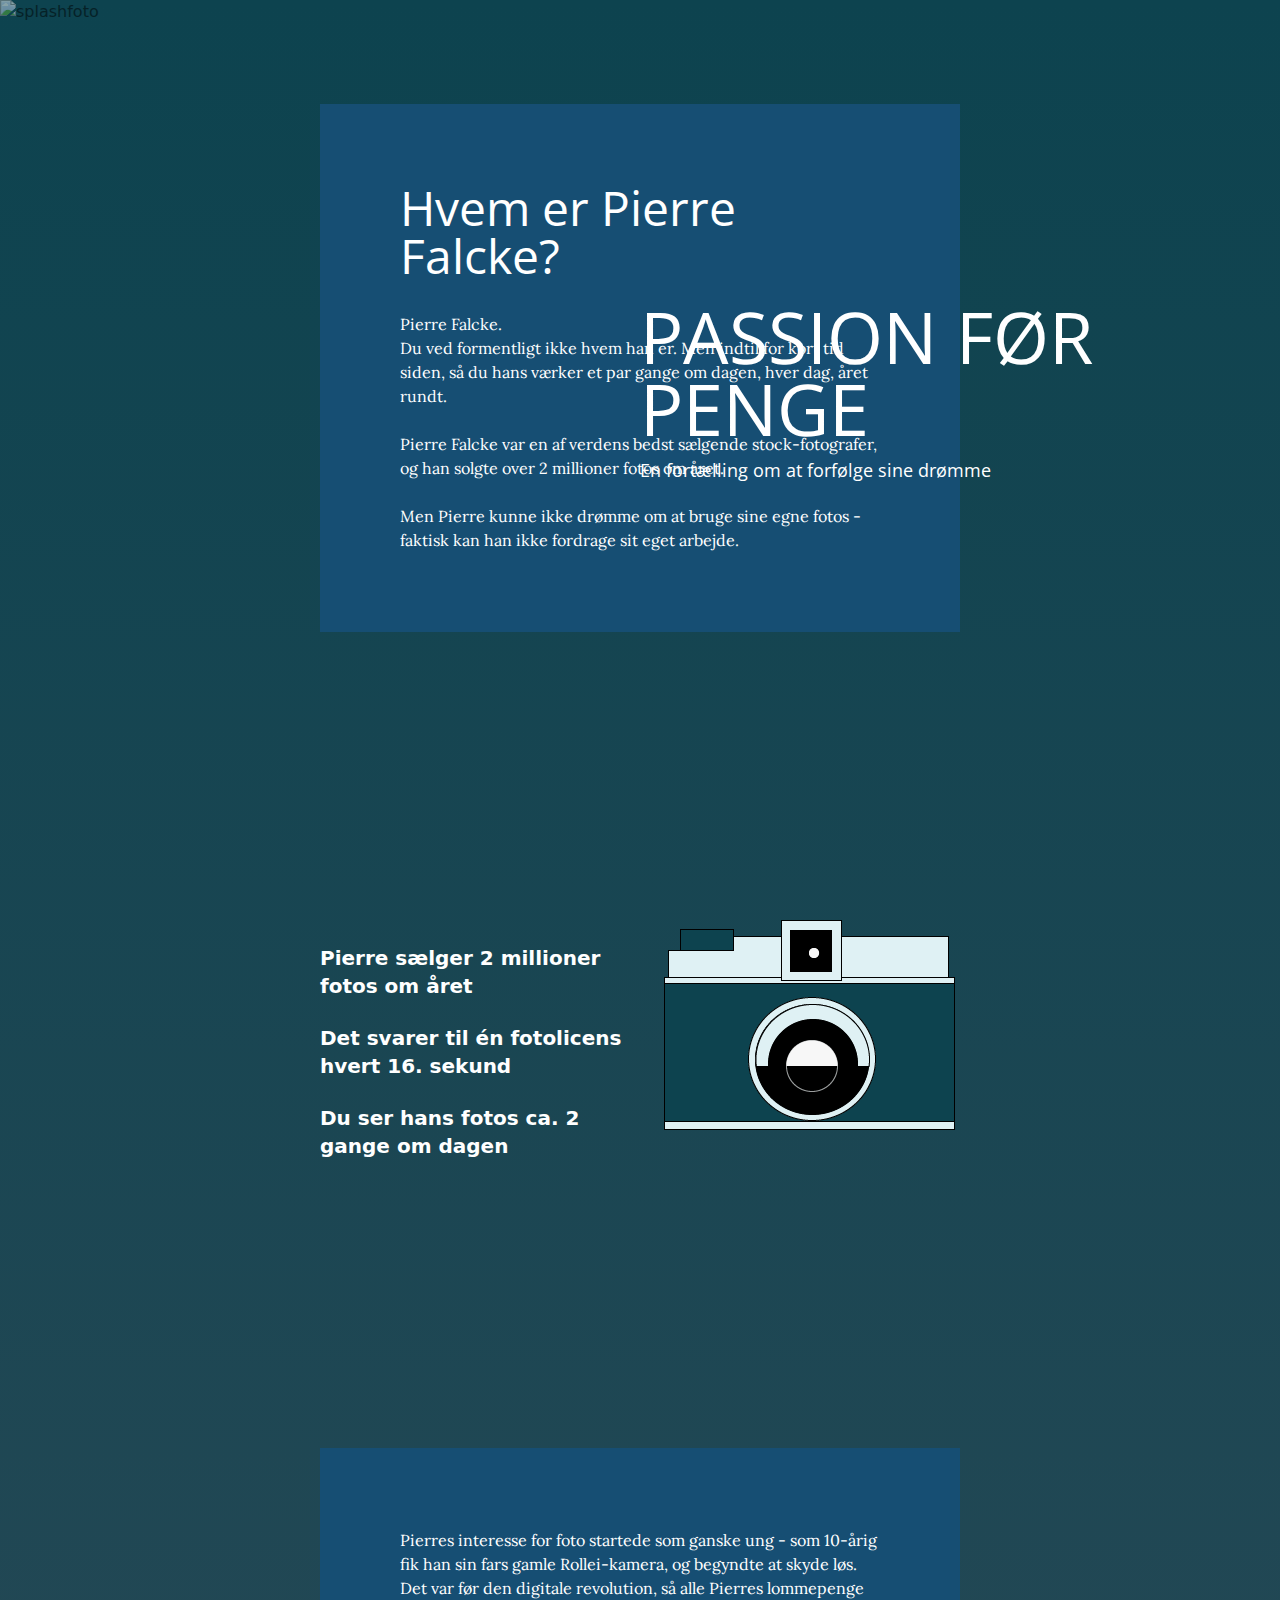
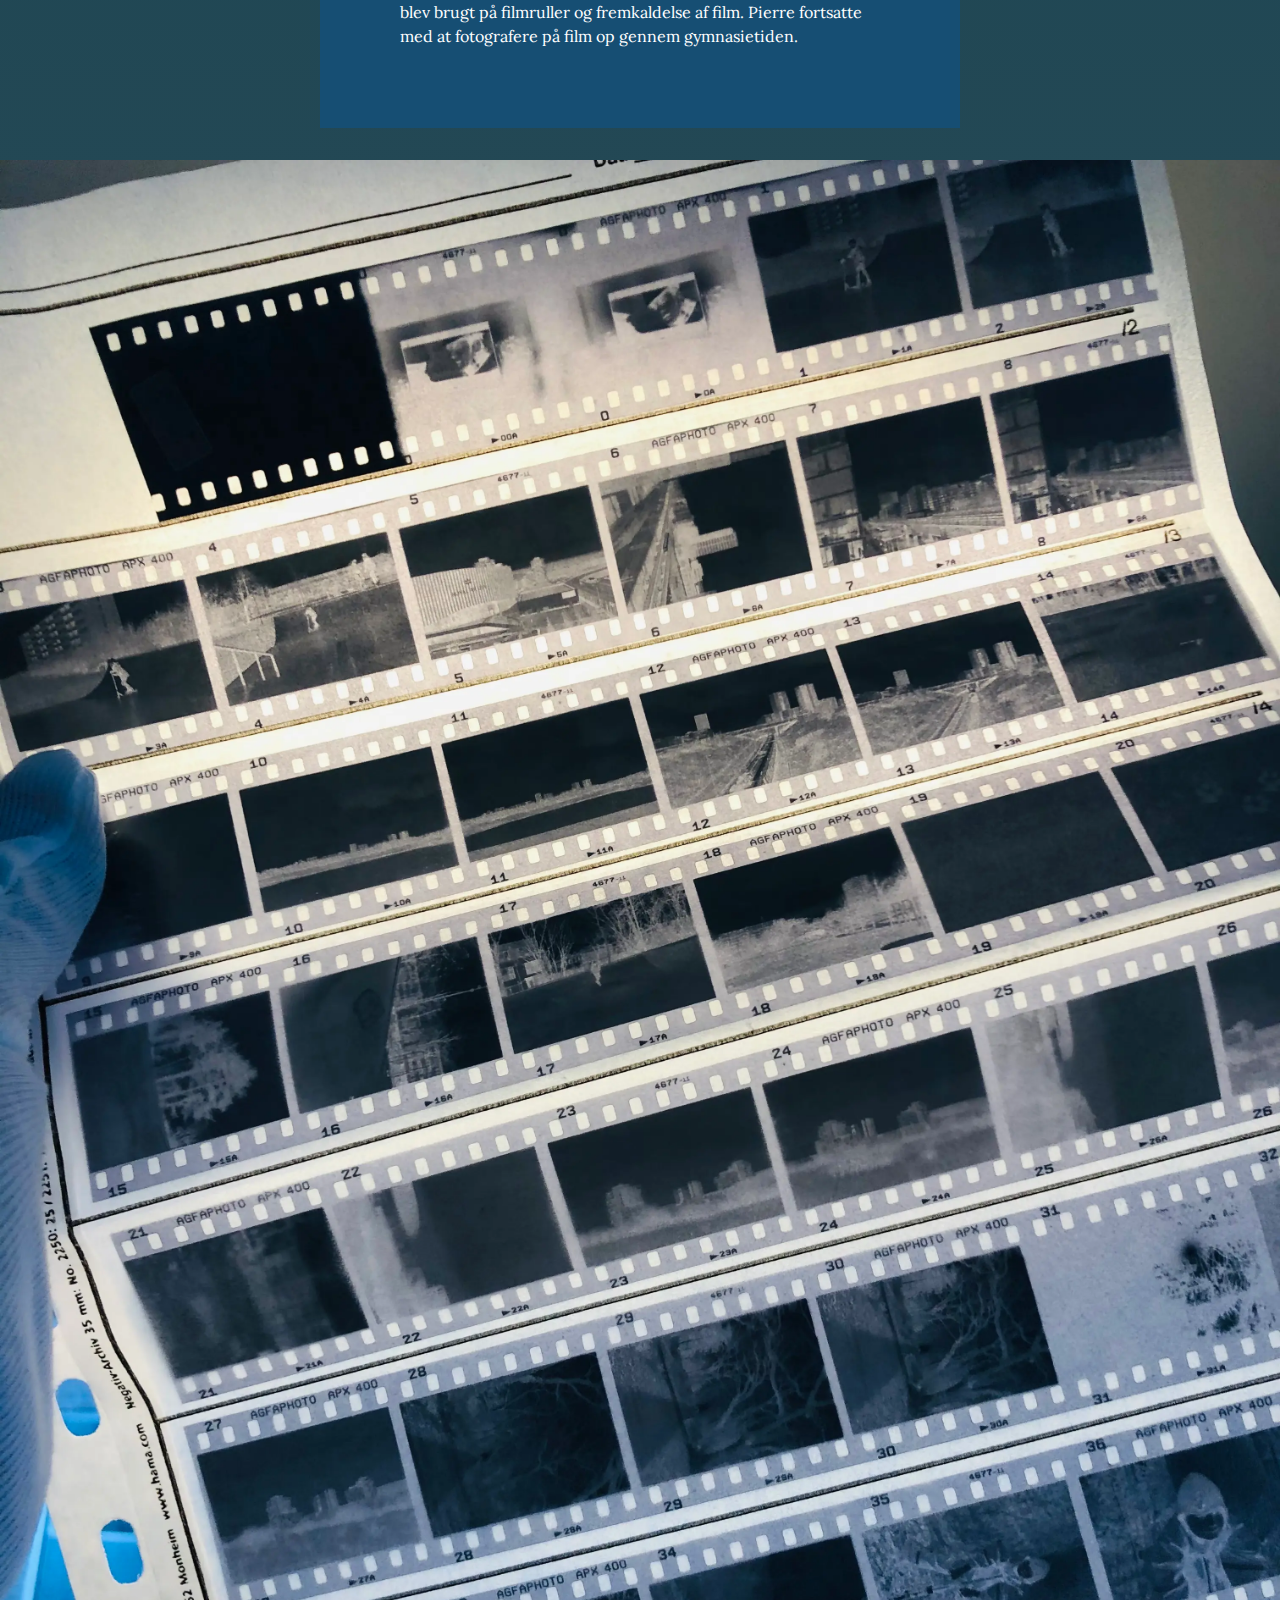
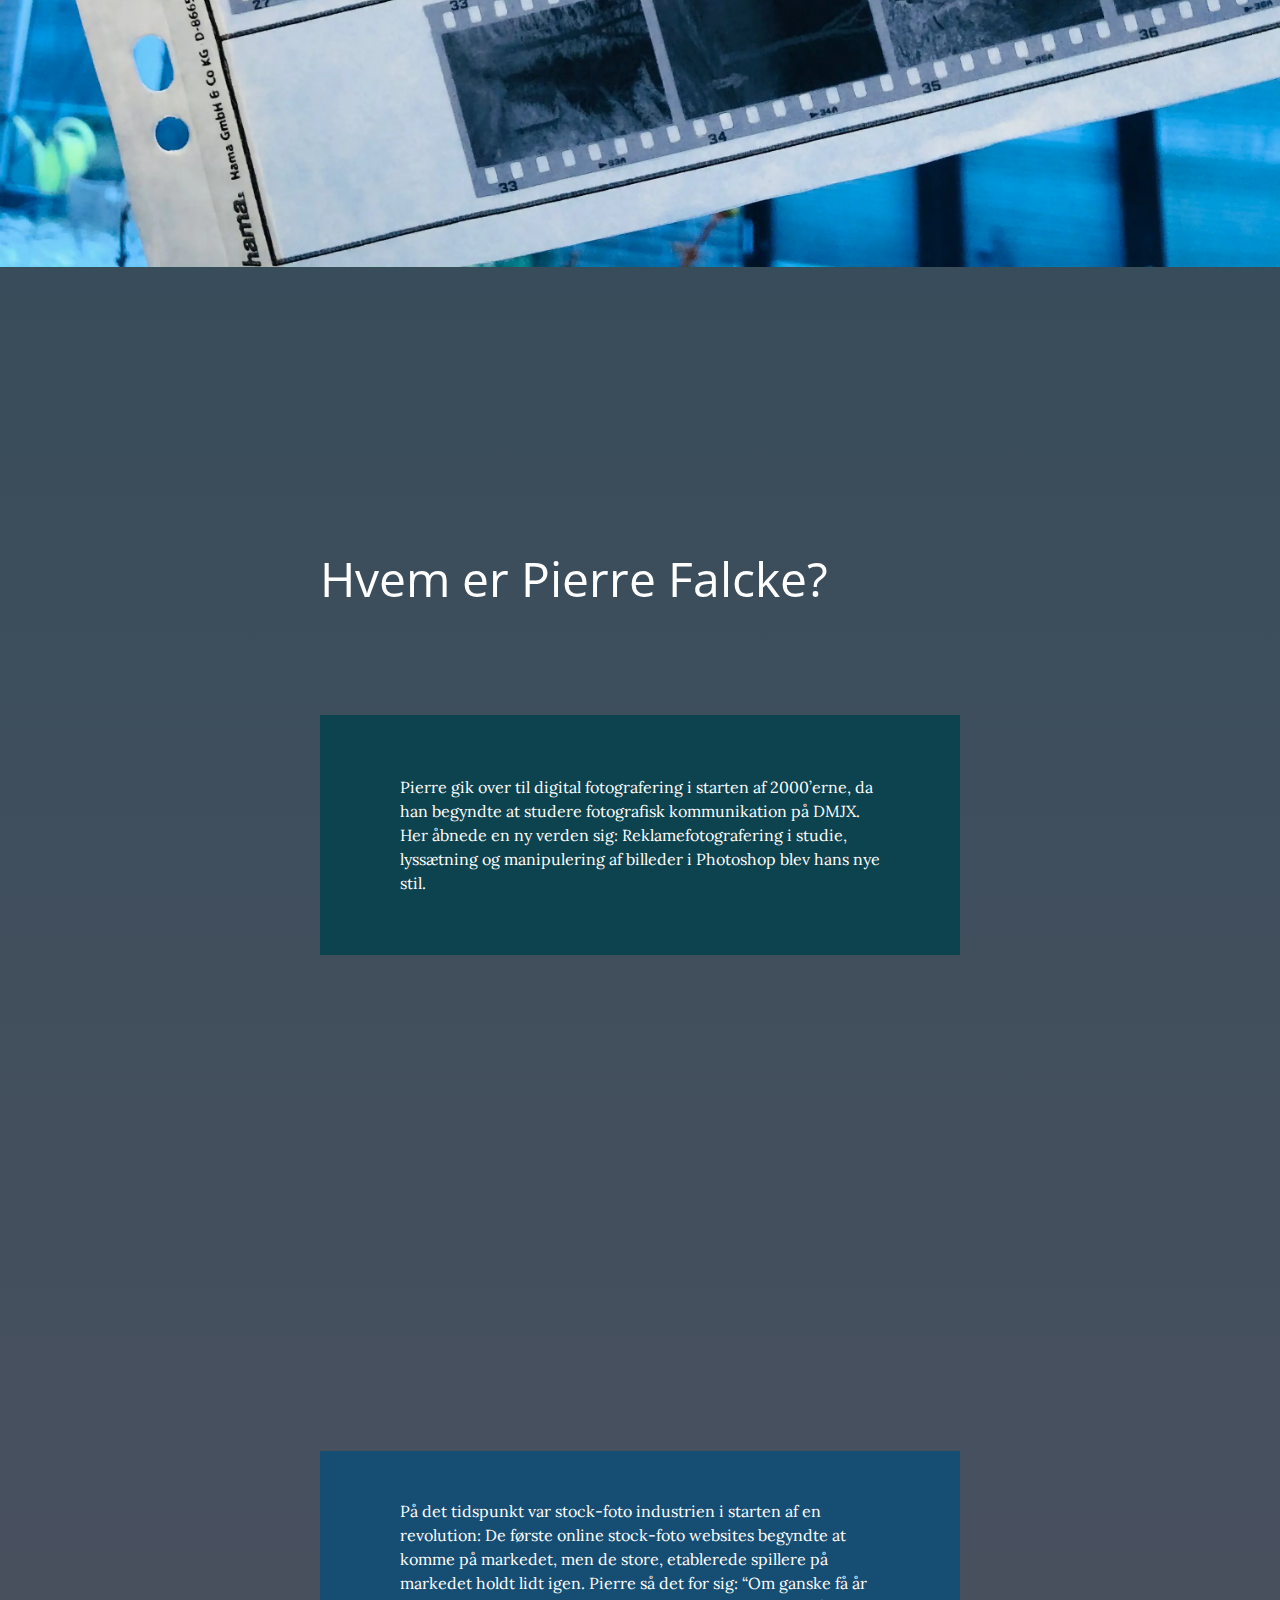
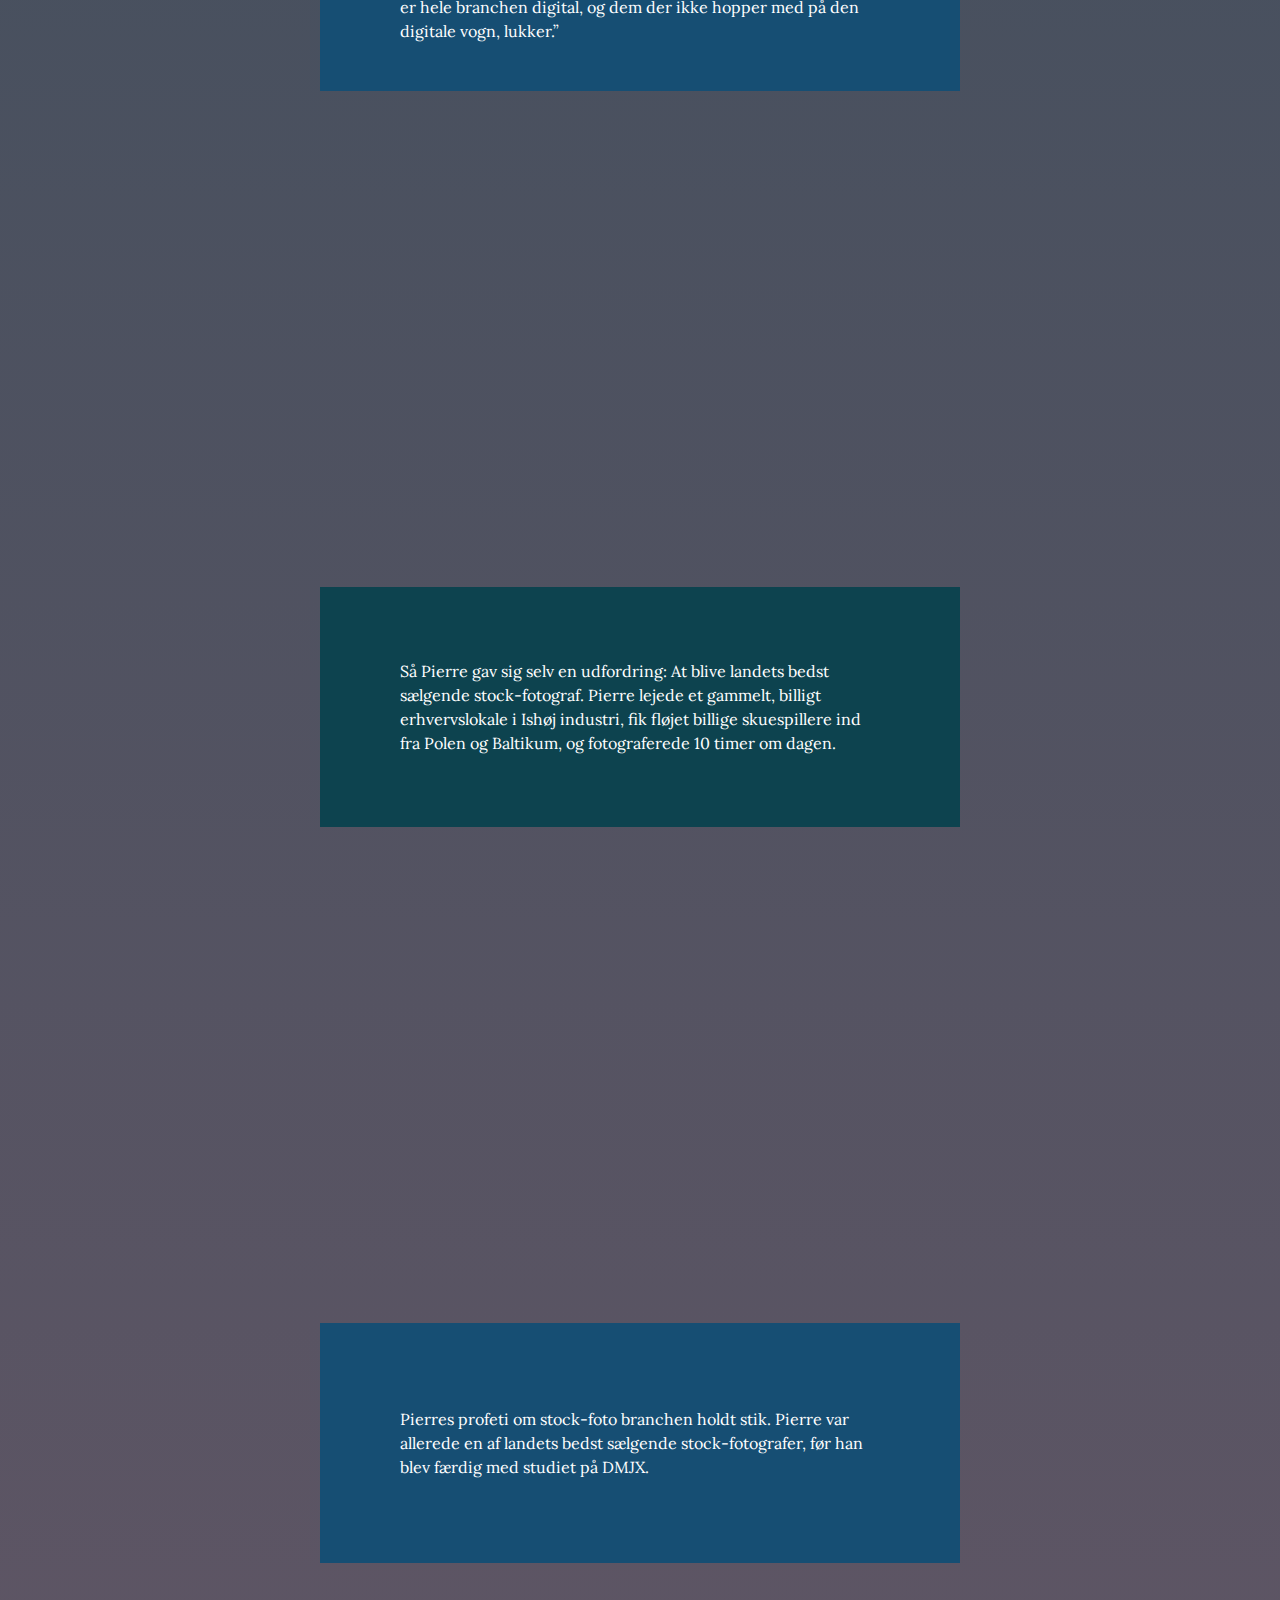
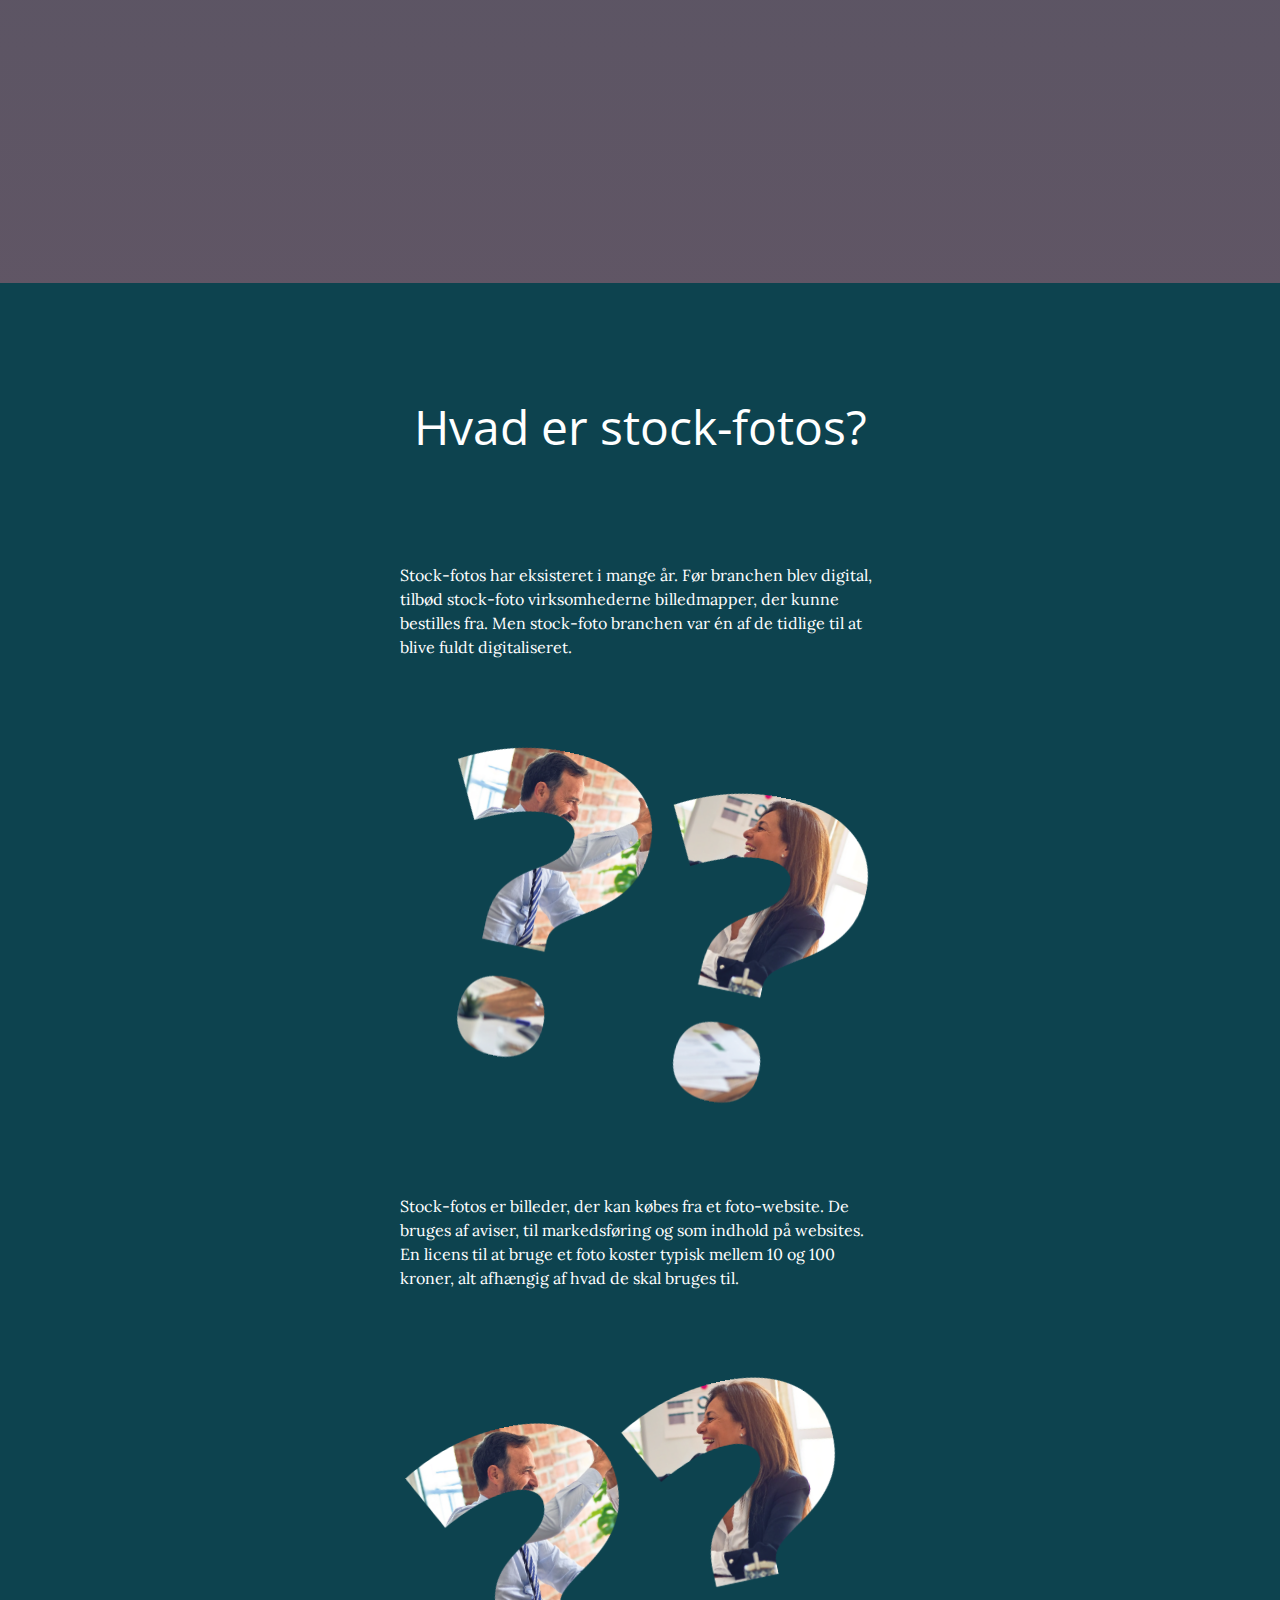
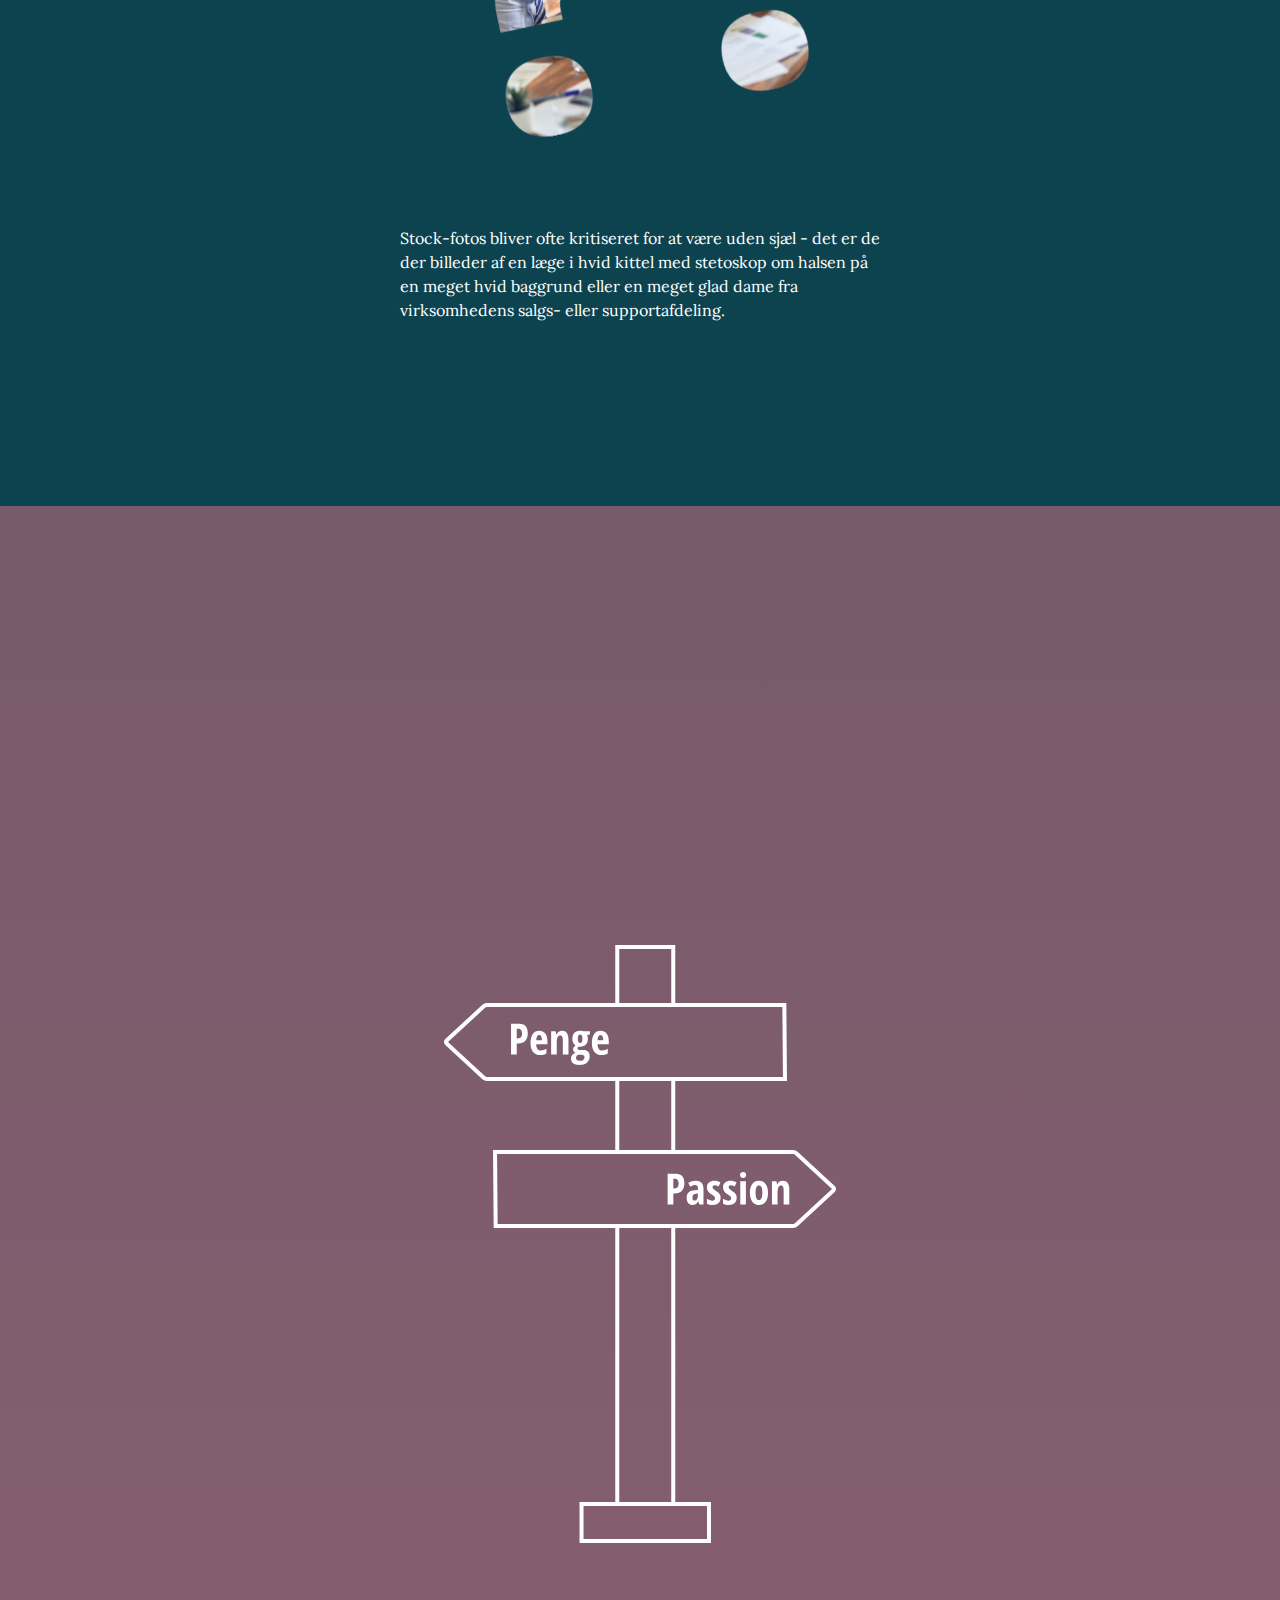
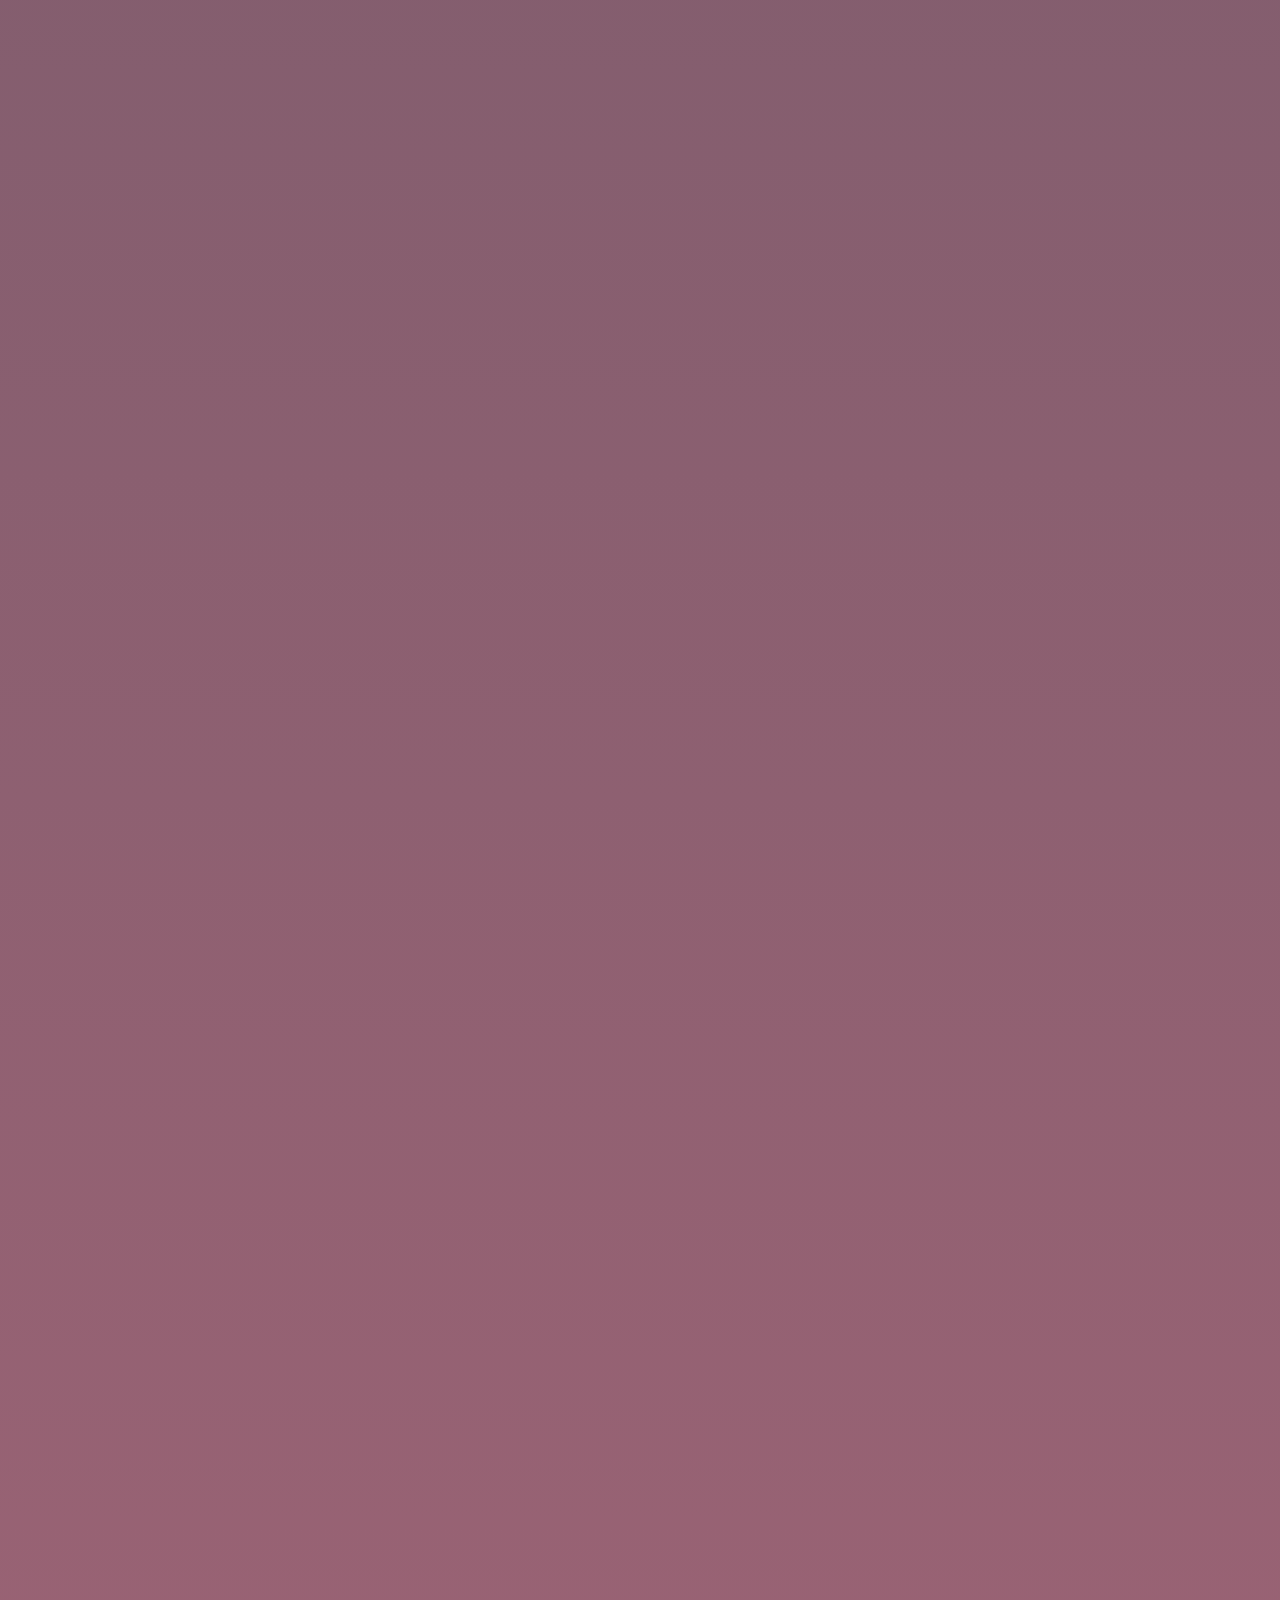
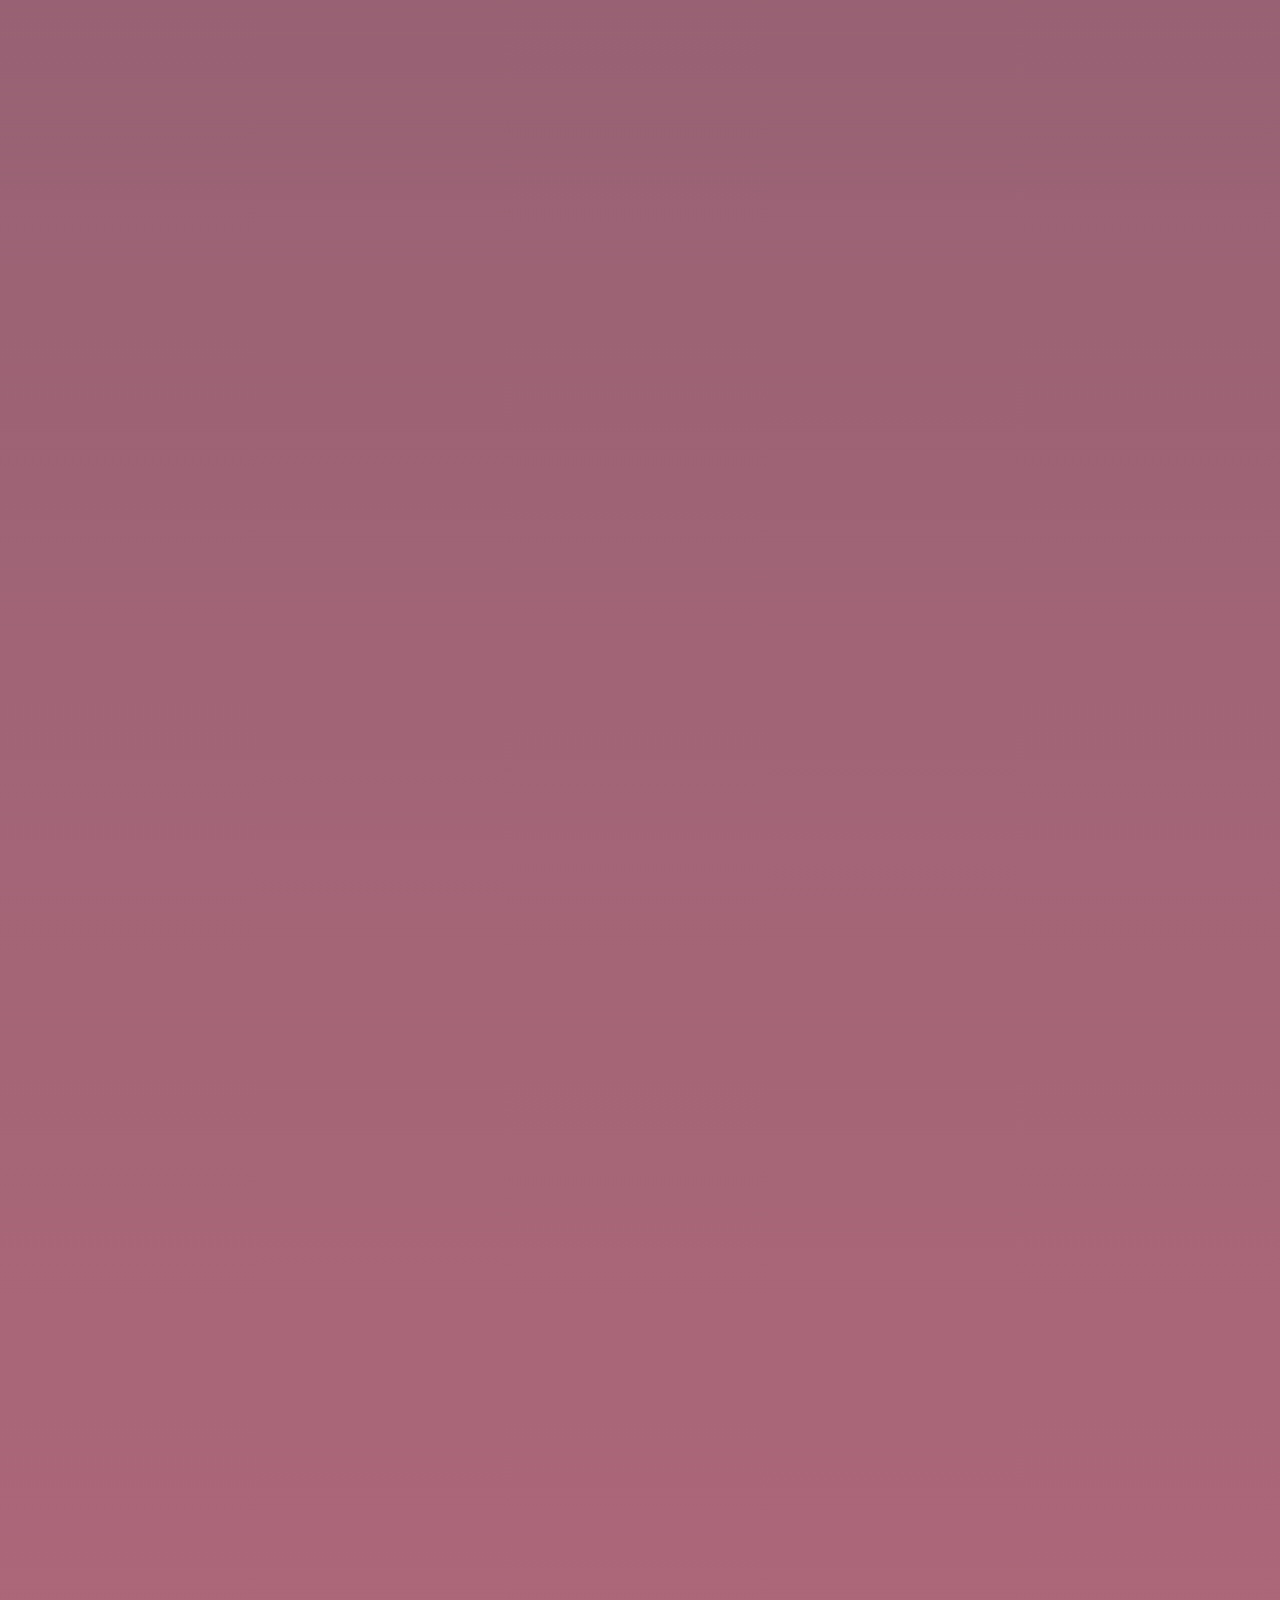
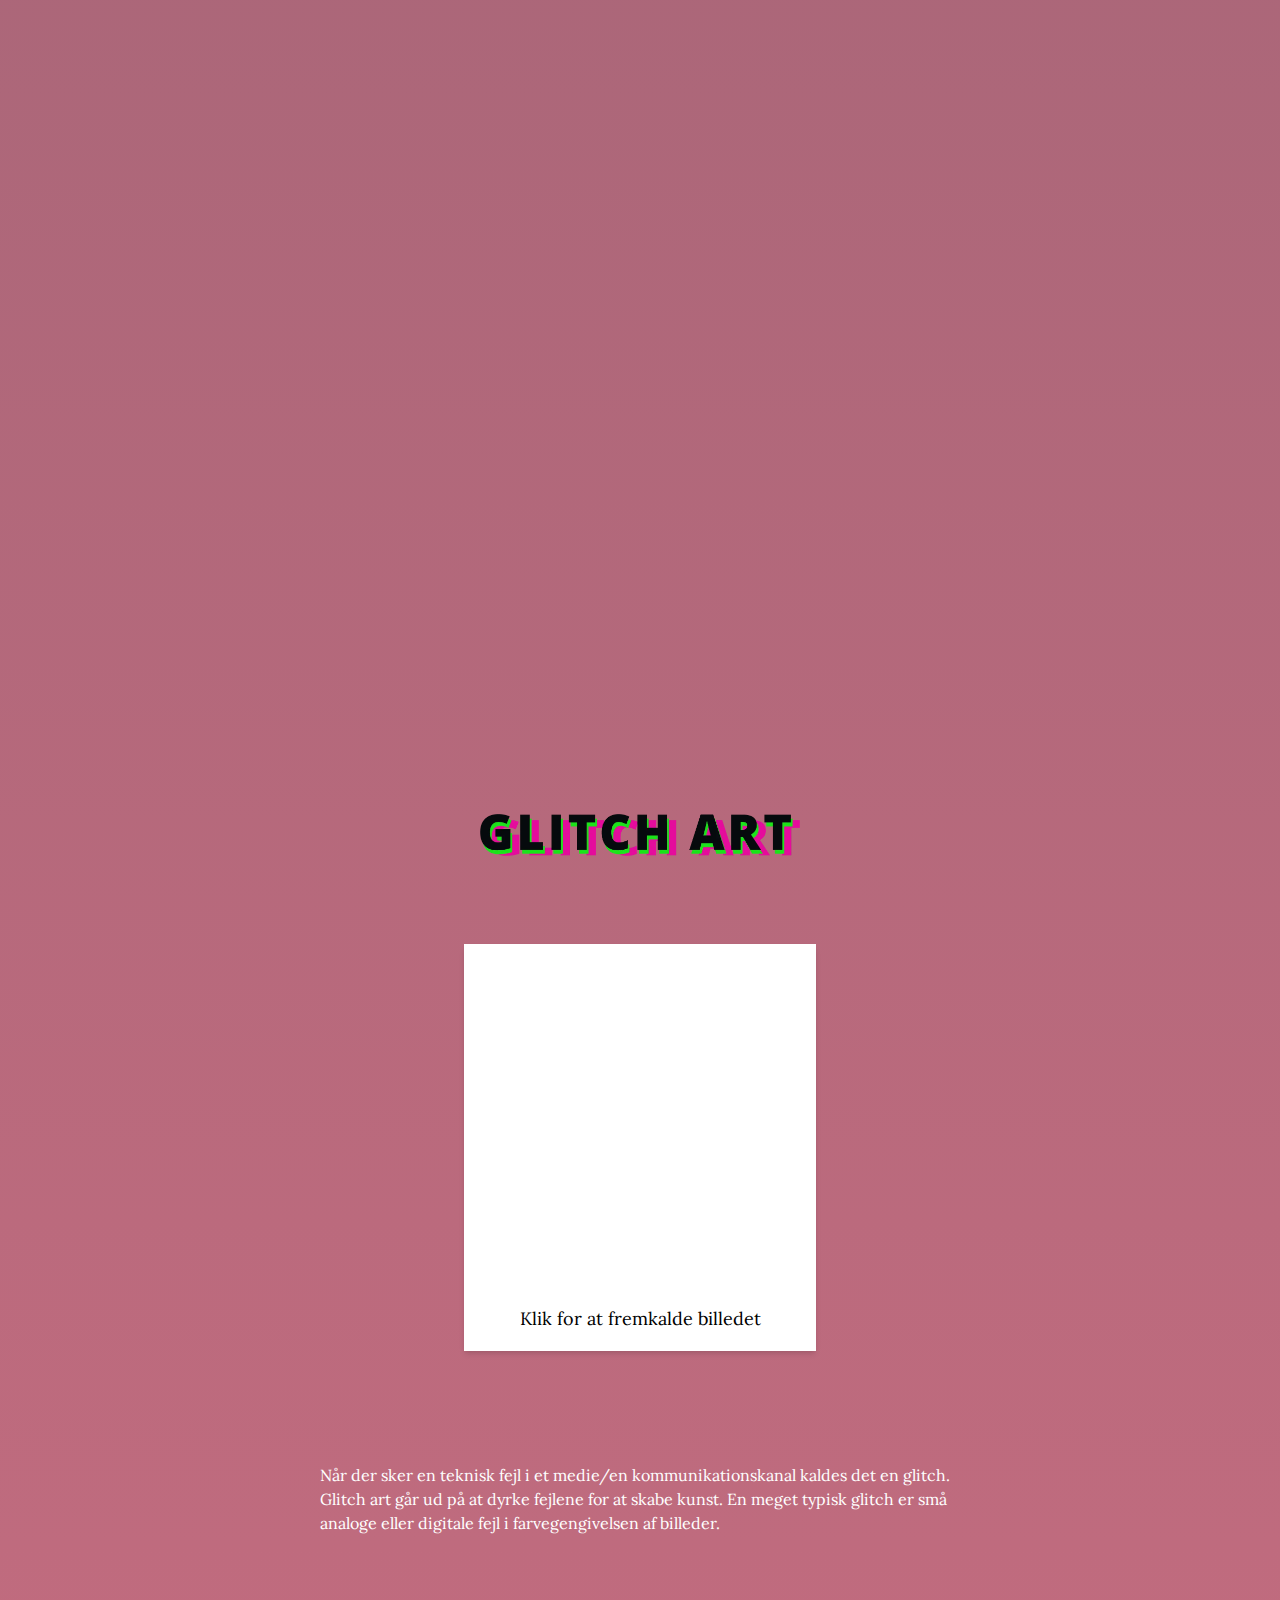
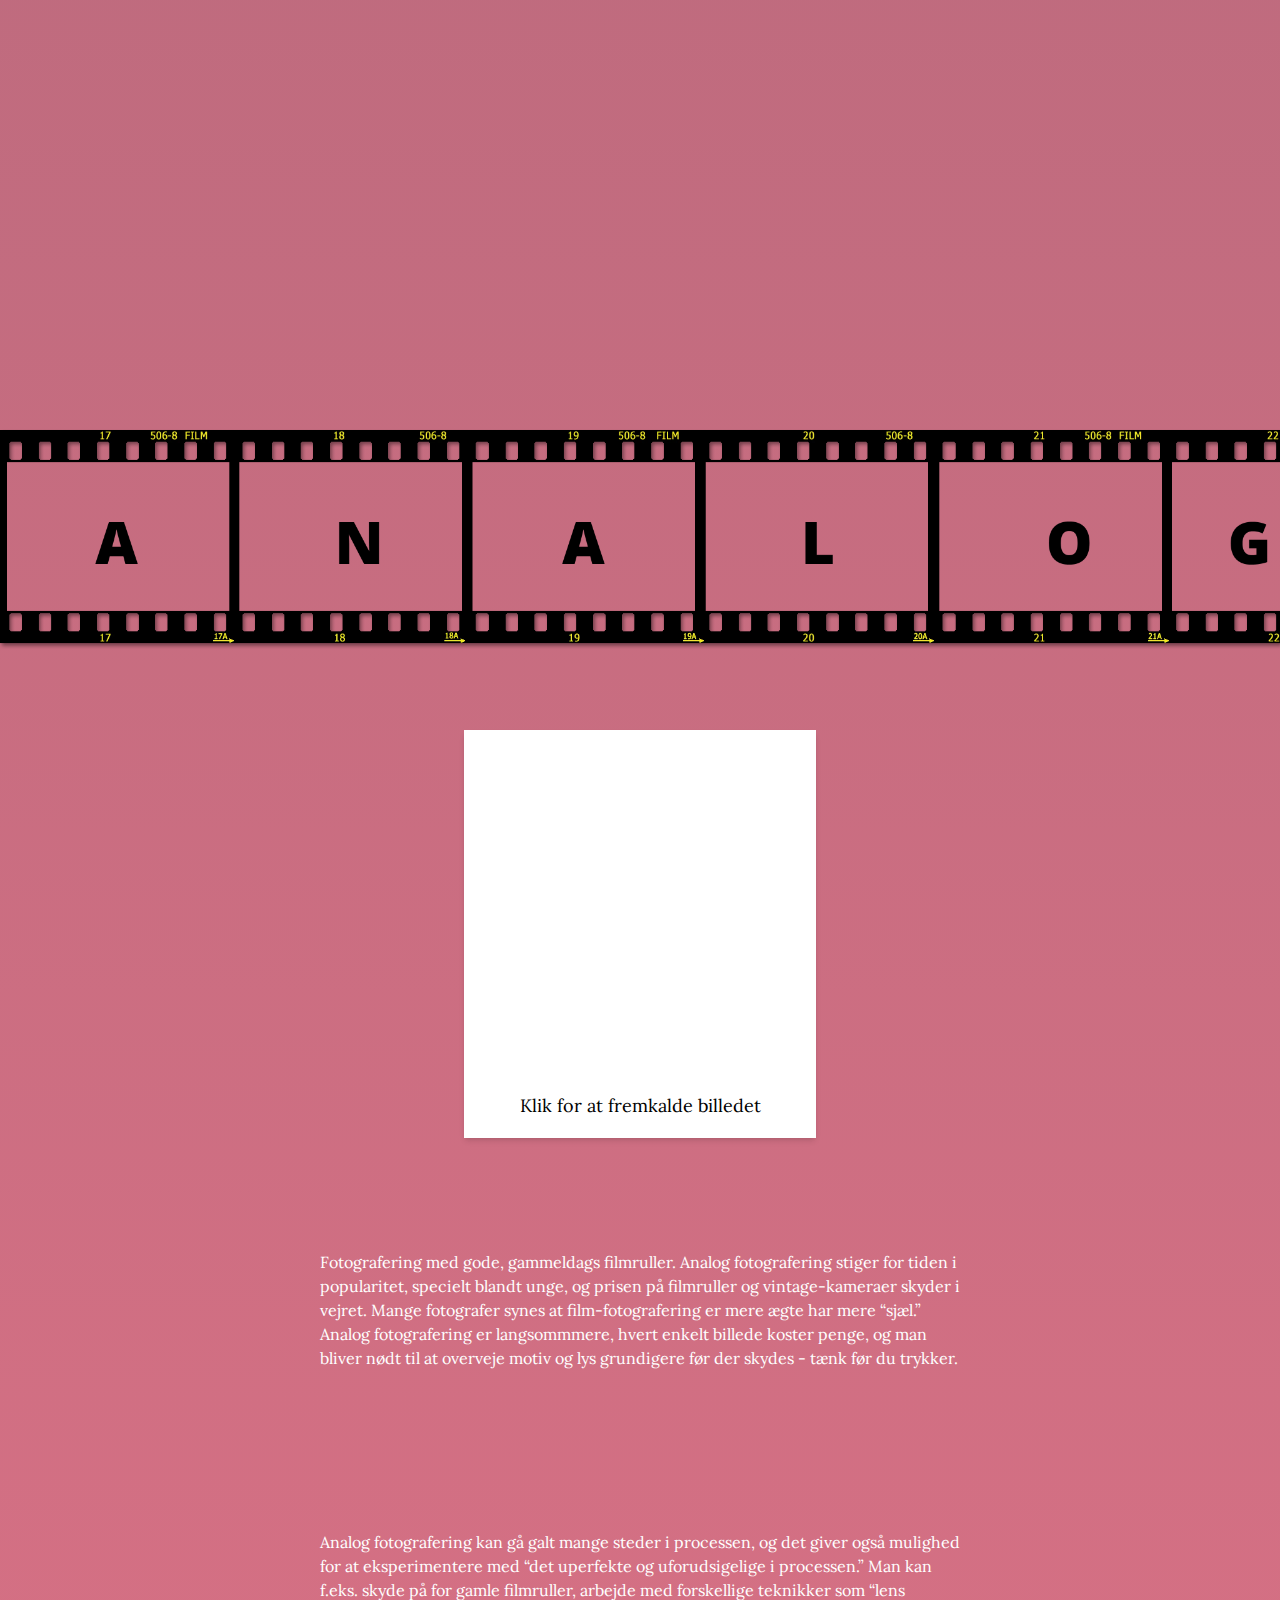
==== commit fbf2197c: "Updates" ====
--- a/index.html
+++ b/index.html
@@ -12,8 +12,8 @@
       href="https://fonts.googleapis.com/css2?family=Lora&family=Open+Sans:ital,wght@0,700;1,700&display=swap"
       rel="stylesheet"
     />
-    <script type="module" crossorigin src="./assets/main.4e5299c5.js"></script>
-    <link rel="stylesheet" href="./assets/index.e4c04377.css">
+    <script type="module" crossorigin src="./assets/main.d0d448bd.js"></script>
+    <link rel="stylesheet" href="./assets/index.e5a7a994.css">
   </head>
   <body class="m-0 bg-gradient-to-b from-darkblue to-lyserod lg:gap-96">
     <!-- splash section -->
@@ -42,6 +42,9 @@
     <!-- section 1 -->
     <section class="mb-72">
       <div class="mx-6 bg-purple p-8 text-white lg:mx-80 lg:mt-20 lg:p-20">
+        <h2 class="mb-4 text-2xl lg:mb-8 lg:text-5xl">
+          Hvem er Pierre Falcke?
+        </h2>
         <p class="text-sm lg:text-base">
           Pierre Falcke. <br />
           Du ved formentligt ikke hvem han er. Men indtil for kort tid siden, så
@@ -100,88 +103,104 @@
 
     <!-- section 4 -->
     <!-- farvet kasser sticky -->
-    <section class="mb-72 grid gap-96">
-      <div class="sticky top-28 flex items-center">
-        <div
-          class="m-8 flex h-52 items-center bg-darkblue p-6 text-white lg:mx-80 lg:mt-20 lg:h-60 lg:p-20"
-        >
-          <p class="text-sm lg:text-base">
-            Pierre gik over til digital fotografering i starten af 2000’erne, da
-            han begyndte at studere fotografisk kommunikation på DMJX. Her
-            åbnede en ny verden sig: Reklamefotografering i studie, lyssætning
-            og manipulering af billeder i Photoshop blev hans nye stil.
-          </p>
-        </div>
-      </div>
-      <div class="sticky top-28 flex items-center">
-        <div
-          class="m-8 flex h-52 items-center bg-purple p-6 text-white lg:mx-80 lg:mt-20 lg:h-60 lg:p-20"
-        >
-          <p class="text-sm lg:text-base">
-            På det tidspunkt var stock-foto industrien i starten af en
-            revolution: De første online stock-foto websites begyndte at komme
-            på markedet, men de store, etablerede spillere på markedet holdt
-            lidt igen. Pierre så det for sig: “Om ganske få år er hele branchen
-            digital, og dem der ikke hopper med på den digitale vogn, lukker.”
-          </p>
-        </div>
-      </div>
-      <div class="sticky top-28 flex items-center">
-        <div
-          class="m-8 flex h-52 items-center bg-darkblue p-6 text-white lg:mx-80 lg:mt-20 lg:h-60 lg:p-20"
-        >
-          <p class="text-sm lg:text-base">
-            Så Pierre gav sig selv en udfordring: At blive landets bedst
-            sælgende stock-fotograf. Pierre lejede et gammelt, billigt
-            erhvervslokale i Ishøj industri, fik fløjet billige skuespillere ind
-            fra Polen og Baltikum, og fotograferede 10 timer om dagen.
-          </p>
-        </div>
-      </div>
-      <div class="sticky top-28 flex items-center">
-        <div
-          class="m-8 flex h-52 items-center bg-purple p-6 text-white lg:mx-80 lg:mt-20 lg:h-60 lg:p-20"
-        >
-          <p class="text-sm lg:text-base">
-            Pierres profeti om stock-foto branchen holdt stik. Pierre var
-            allerede en af landets bedst sælgende stock-fotografer, før han blev
-            færdig med studiet på DMJX.
-          </p>
+    <section class="mb-72">
+      <div class="sticky top-28 m-8 text-white lg:mx-80">
+        <h2 class="text-2xl lg:text-5xl">Hvem er Pierre Falcke?</h2>
+      </div>
+      <div class="grid gap-96">
+        <div class="sticky top-28 flex items-center">
+          <div
+            class="m-8 flex h-52 items-center bg-darkblue p-6 text-white lg:mx-80 lg:mt-20 lg:h-60 lg:p-20"
+          >
+            <p class="text-sm lg:text-base">
+              Pierre gik over til digital fotografering i starten af 2000’erne,
+              da han begyndte at studere fotografisk kommunikation på DMJX. Her
+              åbnede en ny verden sig: Reklamefotografering i studie, lyssætning
+              og manipulering af billeder i Photoshop blev hans nye stil.
+            </p>
+          </div>
+        </div>
+        <div class="sticky top-28 flex items-center">
+          <div
+            class="m-8 flex h-52 items-center bg-purple p-6 text-white lg:mx-80 lg:mt-20 lg:h-60 lg:p-20"
+          >
+            <p class="text-sm lg:text-base">
+              På det tidspunkt var stock-foto industrien i starten af en
+              revolution: De første online stock-foto websites begyndte at komme
+              på markedet, men de store, etablerede spillere på markedet holdt
+              lidt igen. Pierre så det for sig: “Om ganske få år er hele
+              branchen digital, og dem der ikke hopper med på den digitale vogn,
+              lukker.”
+            </p>
+          </div>
+        </div>
+        <div class="sticky top-28 flex items-center">
+          <div
+            class="m-8 flex h-52 items-center bg-darkblue p-6 text-white lg:mx-80 lg:mt-20 lg:h-60 lg:p-20"
+          >
+            <p class="text-sm lg:text-base">
+              Så Pierre gav sig selv en udfordring: At blive landets bedst
+              sælgende stock-fotograf. Pierre lejede et gammelt, billigt
+              erhvervslokale i Ishøj industri, fik fløjet billige skuespillere
+              ind fra Polen og Baltikum, og fotograferede 10 timer om dagen.
+            </p>
+          </div>
+        </div>
+        <div class="sticky top-28 flex items-center">
+          <div
+            class="m-8 flex h-52 items-center bg-purple p-6 text-white lg:mx-80 lg:mt-20 lg:h-60 lg:p-20"
+          >
+            <p class="text-sm lg:text-base">
+              Pierres profeti om stock-foto branchen holdt stik. Pierre var
+              allerede en af landets bedst sælgende stock-fotografer, før han
+              blev færdig med studiet på DMJX.
+            </p>
+          </div>
         </div>
       </div>
     </section>
 
     <!-- section 5 -->
-    <section class="mb-72 bg-darkblue lg:mt-40 lg:py-10">
+    <section class="mb-72 bg-darkblue lg:mt-40 lg:py-10 grid">
       <h2
-        class="m-8 mb-20 pt-8 text-center text-2xl text-white lg:mx-80 lg:mt-20 lg:text-6xl"
+        class="mt-8 text-center text-2xl text-white lg:mx-80 lg:mt-20 lg:text-5xl"
       >
         Hvad er stock-fotos?
       </h2>
 
-      <img
-        src="./assets/spgrsmaal.8154d9b9.png"
+      <!-- <img
+        src="img/spgrsmaal.png"
         alt="Stockfoto"
         class="mx-auto mb-20 w-80 lg:mx-auto lg:w-1/3"
-      />
+      /> -->
 
       <div class="pb-8">
         <p
-          class="m-8 mb-20 text-sm text-white lg:mx-80 lg:mt-20 lg:p-20 lg:text-base"
+          class="m-8 text-sm text-white lg:mx-80 lg:p-20 lg:text-base"
         >
           Stock-fotos har eksisteret i mange år. Før branchen blev digital,
           tilbød stock-foto virksomhederne billedmapper, der kunne bestilles
           fra. Men stock-foto branchen var én af de tidlige til at blive fuldt
           digitaliseret.
         </p>
+        <img
+        src="./assets/spgrsmaal.8154d9b9.png"
+        alt="Stockfoto"
+        class="mx-auto w-20 lg:mx-auto lg:w-1/3 rotate-12"
+      />
         <p
-          class="m-8 mb-20 text-sm text-white lg:mx-80 lg:mt-10 lg:p-20 lg:text-base"
+          class="m-8 text-sm text-white lg:mx-80 lg:p-20 lg:text-base"
         >
           Stock-fotos er billeder, der kan købes fra et foto-website. De bruges
           af aviser, til markedsføring og som indhold på websites. En licens til
           at bruge et foto koster typisk mellem 10 og 100 kroner, alt afhængig
           af hvad de skal bruges til.
         </p>
+        <img
+        src="./assets/spgrsmaal.8154d9b9.png"
+        alt="Stockfoto"
+        class="mx-auto w-20 lg:mx-auto lg:w-1/3 -rotate-12"
+      />
         <p class="m-8 text-sm text-white lg:mx-80 lg:p-20 lg:text-base">
           Stock-fotos bliver ofte kritiseret for at være uden sjæl - det er de
           der billeder af en læge i hvid kittel med stetoskop om halsen på en
@@ -328,7 +347,7 @@
     <!-- Citat -->
     <section class="mb-72">
       <h2
-        class="text-shadow-pop-bottom m-8 text-3xl text-white lg:mx-80 lg:mt-20 lg:mb-40 lg:text-6xl lg:leading-tight"
+        class="m-8 text-3xl text-white lg:mx-80 lg:mt-20 lg:mb-40 lg:text-6xl lg:leading-tight"
       >
         "Nu kan jeg leve livet igen. Jeg føler mig frisk. Jeg føler mig fri. Jeg
         føler mig genfødt.
@@ -351,7 +370,7 @@
 
         <div class="lg:pt-20">
           <h2
-            class="relative z-30 ml-8 mb-8 text-2xl text-white lg:mx-80 lg:mt-20 lg:text-4xl"
+            class="relative z-30 ml-8 mb-8 text-2xl text-white lg:mx-80 lg:mt-20 lg:text-5xl"
           >
             En ny begyndelse
           </h2>
--- a/assets/index.e5a7a994.css
+++ b/assets/index.e5a7a994.css
@@ -0,0 +1 @@
+*,:before,:after{box-sizing:border-box;border-width:0;border-style:solid;border-color:#e5e7eb}:before,:after{--tw-content: ""}html{line-height:1.5;-webkit-text-size-adjust:100%;-moz-tab-size:4;-o-tab-size:4;tab-size:4;font-family:ui-sans-serif,system-ui,-apple-system,BlinkMacSystemFont,Segoe UI,Roboto,Helvetica Neue,Arial,Noto Sans,sans-serif,"Apple Color Emoji","Segoe UI Emoji",Segoe UI Symbol,"Noto Color Emoji"}body{margin:0;line-height:inherit}hr{height:0;color:inherit;border-top-width:1px}abbr:where([title]){-webkit-text-decoration:underline dotted;text-decoration:underline dotted}h1,h2,h3,h4,h5,h6{font-size:inherit;font-weight:inherit}a{color:inherit;text-decoration:inherit}b,strong{font-weight:bolder}code,kbd,samp,pre{font-family:ui-monospace,SFMono-Regular,Menlo,Monaco,Consolas,Liberation Mono,Courier New,monospace;font-size:1em}small{font-size:80%}sub,sup{font-size:75%;line-height:0;position:relative;vertical-align:baseline}sub{bottom:-.25em}sup{top:-.5em}table{text-indent:0;border-color:inherit;border-collapse:collapse}button,input,optgroup,select,textarea{font-family:inherit;font-size:100%;font-weight:inherit;line-height:inherit;color:inherit;margin:0;padding:0}button,select{text-transform:none}button,[type=button],[type=reset],[type=submit]{-webkit-appearance:button;background-color:transparent;background-image:none}:-moz-focusring{outline:auto}:-moz-ui-invalid{box-shadow:none}progress{vertical-align:baseline}::-webkit-inner-spin-button,::-webkit-outer-spin-button{height:auto}[type=search]{-webkit-appearance:textfield;outline-offset:-2px}::-webkit-search-decoration{-webkit-appearance:none}::-webkit-file-upload-button{-webkit-appearance:button;font:inherit}summary{display:list-item}blockquote,dl,dd,h1,h2,h3,h4,h5,h6,hr,figure,p,pre{margin:0}fieldset{margin:0;padding:0}legend{padding:0}ol,ul,menu{list-style:none;margin:0;padding:0}textarea{resize:vertical}input::-moz-placeholder,textarea::-moz-placeholder{opacity:1;color:#9ca3af}input::placeholder,textarea::placeholder{opacity:1;color:#9ca3af}button,[role=button]{cursor:pointer}:disabled{cursor:default}img,svg,video,canvas,audio,iframe,embed,object{display:block;vertical-align:middle}img,video{max-width:100%;height:auto}[type=text],[type=email],[type=url],[type=password],[type=number],[type=date],[type=datetime-local],[type=month],[type=search],[type=tel],[type=time],[type=week],[multiple],textarea,select{-webkit-appearance:none;-moz-appearance:none;appearance:none;background-color:#fff;border-color:#6b7280;border-width:1px;border-radius:0;padding:.5rem .75rem;font-size:1rem;line-height:1.5rem;--tw-shadow: 0 0 #0000}[type=text]:focus,[type=email]:focus,[type=url]:focus,[type=password]:focus,[type=number]:focus,[type=date]:focus,[type=datetime-local]:focus,[type=month]:focus,[type=search]:focus,[type=tel]:focus,[type=time]:focus,[type=week]:focus,[multiple]:focus,textarea:focus,select:focus{outline:2px solid transparent;outline-offset:2px;--tw-ring-inset: var(--tw-empty, );--tw-ring-offset-width: 0px;--tw-ring-offset-color: #fff;--tw-ring-color: #2563eb;--tw-ring-offset-shadow: var(--tw-ring-inset) 0 0 0 var(--tw-ring-offset-width) var(--tw-ring-offset-color);--tw-ring-shadow: var(--tw-ring-inset) 0 0 0 calc(1px + var(--tw-ring-offset-width)) var(--tw-ring-color);box-shadow:var(--tw-ring-offset-shadow),var(--tw-ring-shadow),var(--tw-shadow);border-color:#2563eb}input::-moz-placeholder,textarea::-moz-placeholder{color:#6b7280;opacity:1}input::placeholder,textarea::placeholder{color:#6b7280;opacity:1}::-webkit-datetime-edit-fields-wrapper{padding:0}::-webkit-date-and-time-value{min-height:1.5em}::-webkit-datetime-edit,::-webkit-datetime-edit-year-field,::-webkit-datetime-edit-month-field,::-webkit-datetime-edit-day-field,::-webkit-datetime-edit-hour-field,::-webkit-datetime-edit-minute-field,::-webkit-datetime-edit-second-field,::-webkit-datetime-edit-millisecond-field,::-webkit-datetime-edit-meridiem-field{padding-top:0;padding-bottom:0}select{background-image:url("data:image/svg+xml,%3csvg xmlns='http://www.w3.org/2000/svg' fill='none' viewBox='0 0 20 20'%3e%3cpath stroke='%236b7280' stroke-linecap='round' stroke-linejoin='round' stroke-width='1.5' d='M6 8l4 4 4-4'/%3e%3c/svg%3e");background-position:right .5rem center;background-repeat:no-repeat;background-size:1.5em 1.5em;padding-right:2.5rem;-webkit-print-color-adjust:exact;color-adjust:exact;print-color-adjust:exact}[multiple]{background-image:initial;background-position:initial;background-repeat:unset;background-size:initial;padding-right:.75rem;-webkit-print-color-adjust:unset;color-adjust:unset;print-color-adjust:unset}[type=checkbox],[type=radio]{-webkit-appearance:none;-moz-appearance:none;appearance:none;padding:0;-webkit-print-color-adjust:exact;color-adjust:exact;print-color-adjust:exact;display:inline-block;vertical-align:middle;background-origin:border-box;-webkit-user-select:none;-moz-user-select:none;user-select:none;flex-shrink:0;height:1rem;width:1rem;color:#2563eb;background-color:#fff;border-color:#6b7280;border-width:1px;--tw-shadow: 0 0 #0000}[type=checkbox]{border-radius:0}[type=radio]{border-radius:100%}[type=checkbox]:focus,[type=radio]:focus{outline:2px solid transparent;outline-offset:2px;--tw-ring-inset: var(--tw-empty, );--tw-ring-offset-width: 2px;--tw-ring-offset-color: #fff;--tw-ring-color: #2563eb;--tw-ring-offset-shadow: var(--tw-ring-inset) 0 0 0 var(--tw-ring-offset-width) var(--tw-ring-offset-color);--tw-ring-shadow: var(--tw-ring-inset) 0 0 0 calc(2px + var(--tw-ring-offset-width)) var(--tw-ring-color);box-shadow:var(--tw-ring-offset-shadow),var(--tw-ring-shadow),var(--tw-shadow)}[type=checkbox]:checked,[type=radio]:checked{border-color:transparent;background-color:currentColor;background-size:100% 100%;background-position:center;background-repeat:no-repeat}[type=checkbox]:checked{background-image:url("data:image/svg+xml,%3csvg viewBox='0 0 16 16' fill='white' xmlns='http://www.w3.org/2000/svg'%3e%3cpath d='M12.207 4.793a1 1 0 010 1.414l-5 5a1 1 0 01-1.414 0l-2-2a1 1 0 011.414-1.414L6.5 9.086l4.293-4.293a1 1 0 011.414 0z'/%3e%3c/svg%3e")}[type=radio]:checked{background-image:url("data:image/svg+xml,%3csvg viewBox='0 0 16 16' fill='white' xmlns='http://www.w3.org/2000/svg'%3e%3ccircle cx='8' cy='8' r='3'/%3e%3c/svg%3e")}[type=checkbox]:checked:hover,[type=checkbox]:checked:focus,[type=radio]:checked:hover,[type=radio]:checked:focus{border-color:transparent;background-color:currentColor}[type=checkbox]:indeterminate{background-image:url("data:image/svg+xml,%3csvg xmlns='http://www.w3.org/2000/svg' fill='none' viewBox='0 0 16 16'%3e%3cpath stroke='white' stroke-linecap='round' stroke-linejoin='round' stroke-width='2' d='M4 8h8'/%3e%3c/svg%3e");border-color:transparent;background-color:currentColor;background-size:100% 100%;background-position:center;background-repeat:no-repeat}[type=checkbox]:indeterminate:hover,[type=checkbox]:indeterminate:focus{border-color:transparent;background-color:currentColor}[type=file]{background:unset;border-color:inherit;border-width:0;border-radius:0;padding:0;font-size:unset;line-height:inherit}[type=file]:focus{outline:1px solid ButtonText;outline:1px auto -webkit-focus-ring-color}h1,h2,h3,h4,h5{font-family:Open Sans,sans-serif}p{font-family:Lora,serif}*,:before,:after{--tw-border-spacing-x: 0;--tw-border-spacing-y: 0;--tw-translate-x: 0;--tw-translate-y: 0;--tw-rotate: 0;--tw-skew-x: 0;--tw-skew-y: 0;--tw-scale-x: 1;--tw-scale-y: 1;--tw-pan-x: ;--tw-pan-y: ;--tw-pinch-zoom: ;--tw-scroll-snap-strictness: proximity;--tw-ordinal: ;--tw-slashed-zero: ;--tw-numeric-figure: ;--tw-numeric-spacing: ;--tw-numeric-fraction: ;--tw-ring-inset: ;--tw-ring-offset-width: 0px;--tw-ring-offset-color: #fff;--tw-ring-color: rgb(59 130 246 / .5);--tw-ring-offset-shadow: 0 0 #0000;--tw-ring-shadow: 0 0 #0000;--tw-shadow: 0 0 #0000;--tw-shadow-colored: 0 0 #0000;--tw-blur: ;--tw-brightness: ;--tw-contrast: ;--tw-grayscale: ;--tw-hue-rotate: ;--tw-invert: ;--tw-saturate: ;--tw-sepia: ;--tw-drop-shadow: ;--tw-backdrop-blur: ;--tw-backdrop-brightness: ;--tw-backdrop-contrast: ;--tw-backdrop-grayscale: ;--tw-backdrop-hue-rotate: ;--tw-backdrop-invert: ;--tw-backdrop-opacity: ;--tw-backdrop-saturate: ;--tw-backdrop-sepia: }::-webkit-backdrop{--tw-border-spacing-x: 0;--tw-border-spacing-y: 0;--tw-translate-x: 0;--tw-translate-y: 0;--tw-rotate: 0;--tw-skew-x: 0;--tw-skew-y: 0;--tw-scale-x: 1;--tw-scale-y: 1;--tw-pan-x: ;--tw-pan-y: ;--tw-pinch-zoom: ;--tw-scroll-snap-strictness: proximity;--tw-ordinal: ;--tw-slashed-zero: ;--tw-numeric-figure: ;--tw-numeric-spacing: ;--tw-numeric-fraction: ;--tw-ring-inset: ;--tw-ring-offset-width: 0px;--tw-ring-offset-color: #fff;--tw-ring-color: rgb(59 130 246 / .5);--tw-ring-offset-shadow: 0 0 #0000;--tw-ring-shadow: 0 0 #0000;--tw-shadow: 0 0 #0000;--tw-shadow-colored: 0 0 #0000;--tw-blur: ;--tw-brightness: ;--tw-contrast: ;--tw-grayscale: ;--tw-hue-rotate: ;--tw-invert: ;--tw-saturate: ;--tw-sepia: ;--tw-drop-shadow: ;--tw-backdrop-blur: ;--tw-backdrop-brightness: ;--tw-backdrop-contrast: ;--tw-backdrop-grayscale: ;--tw-backdrop-hue-rotate: ;--tw-backdrop-invert: ;--tw-backdrop-opacity: ;--tw-backdrop-saturate: ;--tw-backdrop-sepia: }::backdrop{--tw-border-spacing-x: 0;--tw-border-spacing-y: 0;--tw-translate-x: 0;--tw-translate-y: 0;--tw-rotate: 0;--tw-skew-x: 0;--tw-skew-y: 0;--tw-scale-x: 1;--tw-scale-y: 1;--tw-pan-x: ;--tw-pan-y: ;--tw-pinch-zoom: ;--tw-scroll-snap-strictness: proximity;--tw-ordinal: ;--tw-slashed-zero: ;--tw-numeric-figure: ;--tw-numeric-spacing: ;--tw-numeric-fraction: ;--tw-ring-inset: ;--tw-ring-offset-width: 0px;--tw-ring-offset-color: #fff;--tw-ring-color: rgb(59 130 246 / .5);--tw-ring-offset-shadow: 0 0 #0000;--tw-ring-shadow: 0 0 #0000;--tw-shadow: 0 0 #0000;--tw-shadow-colored: 0 0 #0000;--tw-blur: ;--tw-brightness: ;--tw-contrast: ;--tw-grayscale: ;--tw-hue-rotate: ;--tw-invert: ;--tw-saturate: ;--tw-sepia: ;--tw-drop-shadow: ;--tw-backdrop-blur: ;--tw-backdrop-brightness: ;--tw-backdrop-contrast: ;--tw-backdrop-grayscale: ;--tw-backdrop-hue-rotate: ;--tw-backdrop-invert: ;--tw-backdrop-opacity: ;--tw-backdrop-saturate: ;--tw-backdrop-sepia: }.text-flicker-in-glow{-webkit-animation:text-flicker-in-glow 4s linear both;animation:text-flicker-in-glow 4s linear both}.fixed{position:fixed}.absolute{position:absolute}.relative{position:relative}.sticky{position:-webkit-sticky;position:sticky}.left-1\/2{left:50%}.top-1\/3{top:33.333333%}.top-28{top:7rem}.top-0{top:0px}.left-0{left:0px}.right-0{right:0px}.-z-10{z-index:-10}.-z-30{z-index:-30}.z-30{z-index:30}.m-0{margin:0}.m-8{margin:2rem}.mx-6{margin-left:1.5rem;margin-right:1.5rem}.mx-auto{margin-left:auto;margin-right:auto}.mx-8{margin-left:2rem;margin-right:2rem}.my-10{margin-top:2.5rem;margin-bottom:2.5rem}.mb-72{margin-bottom:18rem}.mb-4{margin-bottom:1rem}.mt-8{margin-top:2rem}.mb-20{margin-bottom:5rem}.mb-8{margin-bottom:2rem}.mb-14{margin-bottom:3.5rem}.mt-10{margin-top:2.5rem}.ml-8{margin-left:2rem}.-mt-20{margin-top:-5rem}.flex{display:flex}.grid{display:grid}.h-screen{height:100vh}.h-52{height:13rem}.h-\[500vh\]{height:500vh}.h-\[100vh\]{height:100vh}.h-auto{height:auto}.h-4{height:1rem}.w-80{width:20rem}.w-20{width:5rem}.w-\[100vw\]{width:100vw}.w-72{width:18rem}.w-full{width:100%}.min-w-full{min-width:100%}.flex-auto{flex:1 1 auto}.flex-shrink-0{flex-shrink:0}.flex-grow-0{flex-grow:0}.origin-top-left{transform-origin:top left}.rotate-12{--tw-rotate: 12deg;transform:translate(var(--tw-translate-x),var(--tw-translate-y)) rotate(var(--tw-rotate)) skew(var(--tw-skew-x)) skewY(var(--tw-skew-y)) scaleX(var(--tw-scale-x)) scaleY(var(--tw-scale-y))}.-rotate-12{--tw-rotate: -12deg;transform:translate(var(--tw-translate-x),var(--tw-translate-y)) rotate(var(--tw-rotate)) skew(var(--tw-skew-x)) skewY(var(--tw-skew-y)) scaleX(var(--tw-scale-x)) scaleY(var(--tw-scale-y))}.transform{transform:translate(var(--tw-translate-x),var(--tw-translate-y)) rotate(var(--tw-rotate)) skew(var(--tw-skew-x)) skewY(var(--tw-skew-y)) scaleX(var(--tw-scale-x)) scaleY(var(--tw-scale-y))}.cursor-min{cursor:url([data-uri]) 25 25,pointer}.list-none{list-style-type:none}.flex-col{flex-direction:column}.items-start{align-items:flex-start}.items-center{align-items:center}.justify-center{justify-content:center}.justify-items-center{justify-items:center}.gap-3{gap:.75rem}.gap-28{gap:7rem}.gap-6{gap:1.5rem}.gap-96{gap:24rem}.self-center{align-self:center}.overflow-hidden{overflow:hidden}.overflow-clip{overflow:clip}.bg-purple{--tw-bg-opacity: 1;background-color:rgb(22 78 115 / var(--tw-bg-opacity))}.bg-darkblue{--tw-bg-opacity: 1;background-color:rgb(13 67 79 / var(--tw-bg-opacity))}.bg-white{--tw-bg-opacity: 1;background-color:rgb(255 255 255 / var(--tw-bg-opacity))}.bg-slate-50{--tw-bg-opacity: 1;background-color:rgb(248 250 252 / var(--tw-bg-opacity))}.bg-gradient-to-b{background-image:linear-gradient(to bottom,var(--tw-gradient-stops))}.bg-gradient-to-r{background-image:linear-gradient(to right,var(--tw-gradient-stops))}.from-darkblue{--tw-gradient-from: #0D434F;--tw-gradient-to: rgb(13 67 79 / 0);--tw-gradient-stops: var(--tw-gradient-from), var(--tw-gradient-to)}.to-lyserod{--tw-gradient-to: #F0768B}.p-8{padding:2rem}.p-6{padding:1.5rem}.p-4{padding:1rem}.pt-4{padding-top:1rem}.pt-6{padding-top:1.5rem}.pb-8{padding-bottom:2rem}.pt-3{padding-top:.75rem}.pt-14{padding-top:3.5rem}.text-center{text-align:center}.text-4xl{font-size:2.25rem;line-height:2.5rem}.text-sm{font-size:.875rem;line-height:1.25rem}.text-2xl{font-size:1.5rem;line-height:2rem}.text-lg{font-size:1.125rem;line-height:1.75rem}.text-6xl{font-size:3.75rem;line-height:1}.text-3xl{font-size:1.875rem;line-height:2.25rem}.font-bold{font-weight:700}.text-white{--tw-text-opacity: 1;color:rgb(255 255 255 / var(--tw-text-opacity))}.text-lyserod{--tw-text-opacity: 1;color:rgb(240 118 139 / var(--tw-text-opacity))}.opacity-50{opacity:.5}.opacity-0{opacity:0}.shadow-md{--tw-shadow: 0 4px 6px -1px rgb(0 0 0 / .1), 0 2px 4px -2px rgb(0 0 0 / .1);--tw-shadow-colored: 0 4px 6px -1px var(--tw-shadow-color), 0 2px 4px -2px var(--tw-shadow-color);box-shadow:var(--tw-ring-offset-shadow, 0 0 #0000),var(--tw-ring-shadow, 0 0 #0000),var(--tw-shadow)}.ring{--tw-ring-offset-shadow: var(--tw-ring-inset) 0 0 0 var(--tw-ring-offset-width) var(--tw-ring-offset-color);--tw-ring-shadow: var(--tw-ring-inset) 0 0 0 calc(3px + var(--tw-ring-offset-width)) var(--tw-ring-color);box-shadow:var(--tw-ring-offset-shadow),var(--tw-ring-shadow),var(--tw-shadow, 0 0 #0000)}@-webkit-keyframes text-flicker-in-glow{0%{opacity:0}10%{opacity:0;text-shadow:none}10.1%{opacity:1;text-shadow:none}10.2%{opacity:0;text-shadow:none}20%{opacity:0;text-shadow:none}20.1%{opacity:1;text-shadow:0 0 30px rgba(255,255,255,.25)}20.6%{opacity:0;text-shadow:none}30%{opacity:0;text-shadow:none}30.1%{opacity:1;text-shadow:0 0 30px rgba(255,255,255,.45),0 0 60px rgba(255,255,255,.25)}30.5%{opacity:1;text-shadow:0 0 30px rgba(255,255,255,.45),0 0 60px rgba(255,255,255,.25)}30.6%{opacity:0;text-shadow:none}45%{opacity:0;text-shadow:none}45.1%{opacity:1;text-shadow:0 0 30px rgba(255,255,255,.45),0 0 60px rgba(255,255,255,.25)}50%{opacity:1;text-shadow:0 0 30px rgba(255,255,255,.45),0 0 60px rgba(255,255,255,.25)}55%{opacity:1;text-shadow:0 0 30px rgba(255,255,255,.45),0 0 60px rgba(255,255,255,.25)}55.1%{opacity:0;text-shadow:none}57%{opacity:0;text-shadow:none}57.1%{opacity:1;text-shadow:0 0 30px rgba(255,255,255,.55),0 0 60px rgba(255,255,255,.35)}60%{opacity:1;text-shadow:0 0 30px rgba(255,255,255,.55),0 0 60px rgba(255,255,255,.35)}60.1%{opacity:0;text-shadow:none}65%{opacity:0;text-shadow:none}65.1%{opacity:1;text-shadow:0 0 30px rgba(255,255,255,.55),0 0 60px rgba(255,255,255,.35),0 0 100px rgba(255,255,255,.1)}75%{opacity:1;text-shadow:0 0 30px rgba(255,255,255,.55),0 0 60px rgba(255,255,255,.35),0 0 100px rgba(255,255,255,.1)}75.1%{opacity:0;text-shadow:none}77%{opacity:0;text-shadow:none}77.1%{opacity:1;text-shadow:0 0 30px rgba(255,255,255,.55),0 0 60px rgba(255,255,255,.4),0 0 110px rgba(255,255,255,.2),0 0 100px rgba(255,255,255,.1)}85%{opacity:1;text-shadow:0 0 30px rgba(255,255,255,.55),0 0 60px rgba(255,255,255,.4),0 0 110px rgba(255,255,255,.2),0 0 100px rgba(255,255,255,.1)}85.1%{opacity:0;text-shadow:none}86%{opacity:0;text-shadow:none}86.1%{opacity:1;text-shadow:0 0 30px rgba(255,255,255,.6),0 0 60px rgba(255,255,255,.45),0 0 110px rgba(255,255,255,.25),0 0 100px rgba(255,255,255,.1)}to{opacity:1;text-shadow:0 0 30px rgba(255,255,255,.6),0 0 60px rgba(255,255,255,.45),0 0 110px rgba(255,255,255,.25),0 0 100px rgba(255,255,255,.1)}}@keyframes text-flicker-in-glow{0%{opacity:0}10%{opacity:0;text-shadow:none}10.1%{opacity:1;text-shadow:none}10.2%{opacity:0;text-shadow:none}20%{opacity:0;text-shadow:none}20.1%{opacity:1;text-shadow:0 0 30px rgba(255,255,255,.25)}20.6%{opacity:0;text-shadow:none}30%{opacity:0;text-shadow:none}30.1%{opacity:1;text-shadow:0 0 30px rgba(255,255,255,.45),0 0 60px rgba(255,255,255,.25)}30.5%{opacity:1;text-shadow:0 0 30px rgba(255,255,255,.45),0 0 60px rgba(255,255,255,.25)}30.6%{opacity:0;text-shadow:none}45%{opacity:0;text-shadow:none}45.1%{opacity:1;text-shadow:0 0 30px rgba(255,255,255,.45),0 0 60px rgba(255,255,255,.25)}50%{opacity:1;text-shadow:0 0 30px rgba(255,255,255,.45),0 0 60px rgba(255,255,255,.25)}55%{opacity:1;text-shadow:0 0 30px rgba(255,255,255,.45),0 0 60px rgba(255,255,255,.25)}55.1%{opacity:0;text-shadow:none}57%{opacity:0;text-shadow:none}57.1%{opacity:1;text-shadow:0 0 30px rgba(255,255,255,.55),0 0 60px rgba(255,255,255,.35)}60%{opacity:1;text-shadow:0 0 30px rgba(255,255,255,.55),0 0 60px rgba(255,255,255,.35)}60.1%{opacity:0;text-shadow:none}65%{opacity:0;text-shadow:none}65.1%{opacity:1;text-shadow:0 0 30px rgba(255,255,255,.55),0 0 60px rgba(255,255,255,.35),0 0 100px rgba(255,255,255,.1)}75%{opacity:1;text-shadow:0 0 30px rgba(255,255,255,.55),0 0 60px rgba(255,255,255,.35),0 0 100px rgba(255,255,255,.1)}75.1%{opacity:0;text-shadow:none}77%{opacity:0;text-shadow:none}77.1%{opacity:1;text-shadow:0 0 30px rgba(255,255,255,.55),0 0 60px rgba(255,255,255,.4),0 0 110px rgba(255,255,255,.2),0 0 100px rgba(255,255,255,.1)}85%{opacity:1;text-shadow:0 0 30px rgba(255,255,255,.55),0 0 60px rgba(255,255,255,.4),0 0 110px rgba(255,255,255,.2),0 0 100px rgba(255,255,255,.1)}85.1%{opacity:0;text-shadow:none}86%{opacity:0;text-shadow:none}86.1%{opacity:1;text-shadow:0 0 30px rgba(255,255,255,.6),0 0 60px rgba(255,255,255,.45),0 0 110px rgba(255,255,255,.25),0 0 100px rgba(255,255,255,.1)}to{opacity:1;text-shadow:0 0 30px rgba(255,255,255,.6),0 0 60px rgba(255,255,255,.45),0 0 110px rgba(255,255,255,.25),0 0 100px rgba(255,255,255,.1)}}.opacity{-webkit-animation:fadeIn 5s;animation:fadeIn 5s}@-webkit-keyframes fadeIn{0%{opacity:0}to{opacity:1}}@keyframes fadeIn{0%{opacity:0}to{opacity:1}}.opacityfull{opacity:100%}.text-shadow-pop-bottom{-webkit-animation:text-shadow-pop-bottom 1s both;animation:text-shadow-pop-bottom 1s both}@-webkit-keyframes text-shadow-pop-bottom{0%{text-shadow:0 0 #555555,0 0 #555555,0 0 #555555,0 0 #555555,0 0 #555555,0 0 #555555,0 0 #555555,0 0 #555555;transform:translateY(0)}to{text-shadow:0 1px #555555,0 2px #555555,0 3px #555555,0 4px #555555,0 5px #555555,0 6px #555555,0 7px #555555,0 8px #555555;transform:translateY(-8px)}}@keyframes text-shadow-pop-bottom{0%{text-shadow:0 0 #555555,0 0 #555555,0 0 #555555,0 0 #555555,0 0 #555555,0 0 #555555,0 0 #555555,0 0 #555555;transform:translateY(0)}to{text-shadow:0 1px #555555,0 2px #555555,0 3px #555555,0 4px #555555,0 5px #555555,0 6px #555555,0 7px #555555,0 8px #555555;transform:translateY(-8px)}}@media (min-width: 1024px){.lg\:absolute{position:absolute}.lg\:top-1\/2{top:50%}.lg\:left-1\/2{left:50%}.lg\:top-3\/4{top:75%}.lg\:z-10{z-index:10}.lg\:col-span-2{grid-column:span 2 / span 2}.lg\:mx-80{margin-left:20rem;margin-right:20rem}.lg\:mx-auto{margin-left:auto;margin-right:auto}.lg\:mx-36{margin-left:9rem;margin-right:9rem}.lg\:my-0{margin-top:0;margin-bottom:0}.lg\:mt-20{margin-top:5rem}.lg\:mb-8{margin-bottom:2rem}.lg\:mt-40{margin-top:10rem}.lg\:mt-8{margin-top:2rem}.lg\:mt-80{margin-top:20rem}.lg\:mb-40{margin-bottom:10rem}.lg\:mb-20{margin-bottom:5rem}.lg\:mt-6{margin-top:1.5rem}.lg\:grid{display:grid}.lg\:h-auto{height:auto}.lg\:h-60{height:15rem}.lg\:min-h-full{min-height:100%}.lg\:w-screen{width:100vw}.lg\:w-1\/3{width:33.333333%}.lg\:w-1\/2{width:50%}.lg\:w-full{width:100%}.lg\:min-w-full{min-width:100%}.lg\:max-w-none{max-width:none}.lg\:grid-cols-2{grid-template-columns:repeat(2,minmax(0,1fr))}.lg\:grid-cols-3{grid-template-columns:repeat(3,minmax(0,1fr))}.lg\:gap-96{gap:24rem}.lg\:gap-9{gap:2.25rem}.lg\:p-20{padding:5rem}.lg\:py-10{padding-top:2.5rem;padding-bottom:2.5rem}.lg\:pt-6{padding-top:1.5rem}.lg\:pt-20{padding-top:5rem}.lg\:text-7xl{font-size:4.5rem;line-height:1}.lg\:text-lg{font-size:1.125rem;line-height:1.75rem}.lg\:text-5xl{font-size:3rem;line-height:1}.lg\:text-base{font-size:1rem;line-height:1.5rem}.lg\:text-xl{font-size:1.25rem;line-height:1.75rem}.lg\:text-8xl{font-size:6rem;line-height:1}.lg\:text-6xl{font-size:3.75rem;line-height:1}.lg\:leading-8{line-height:2rem}.lg\:leading-tight{line-height:1.25}}
